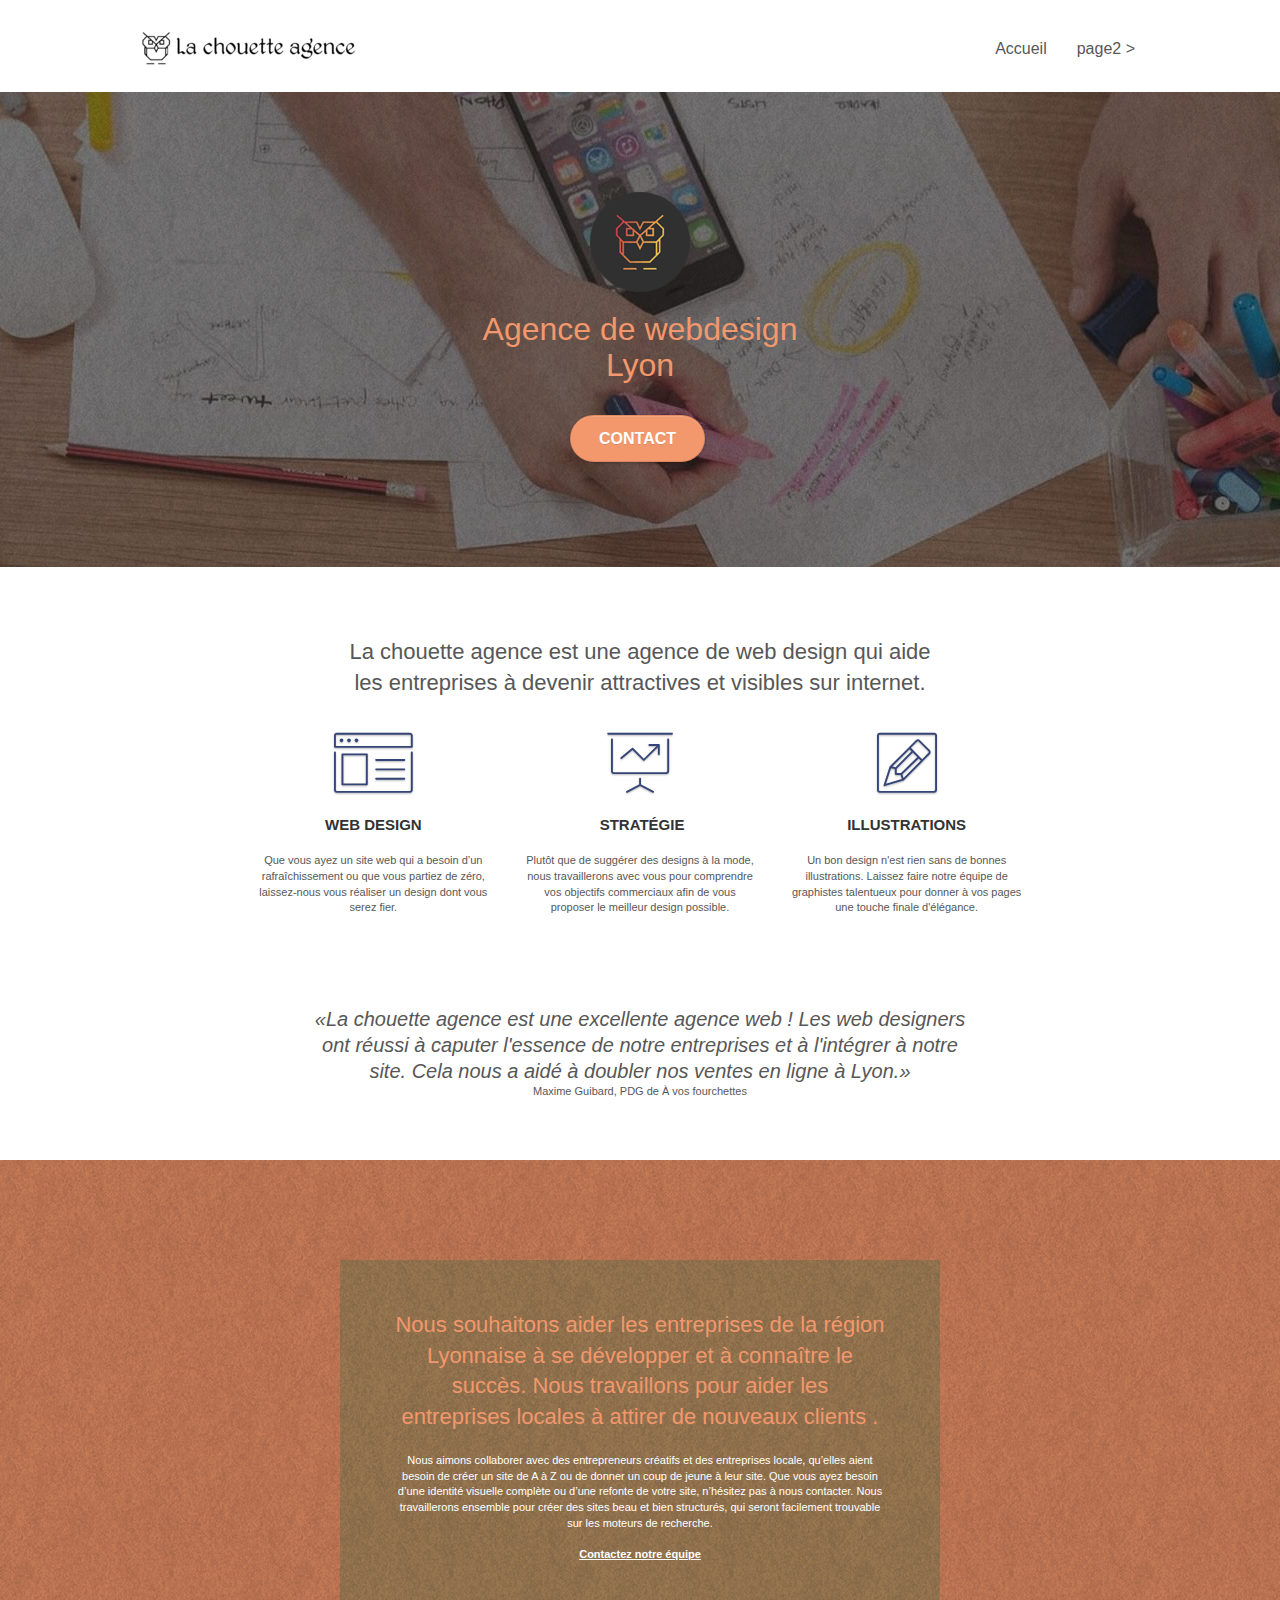
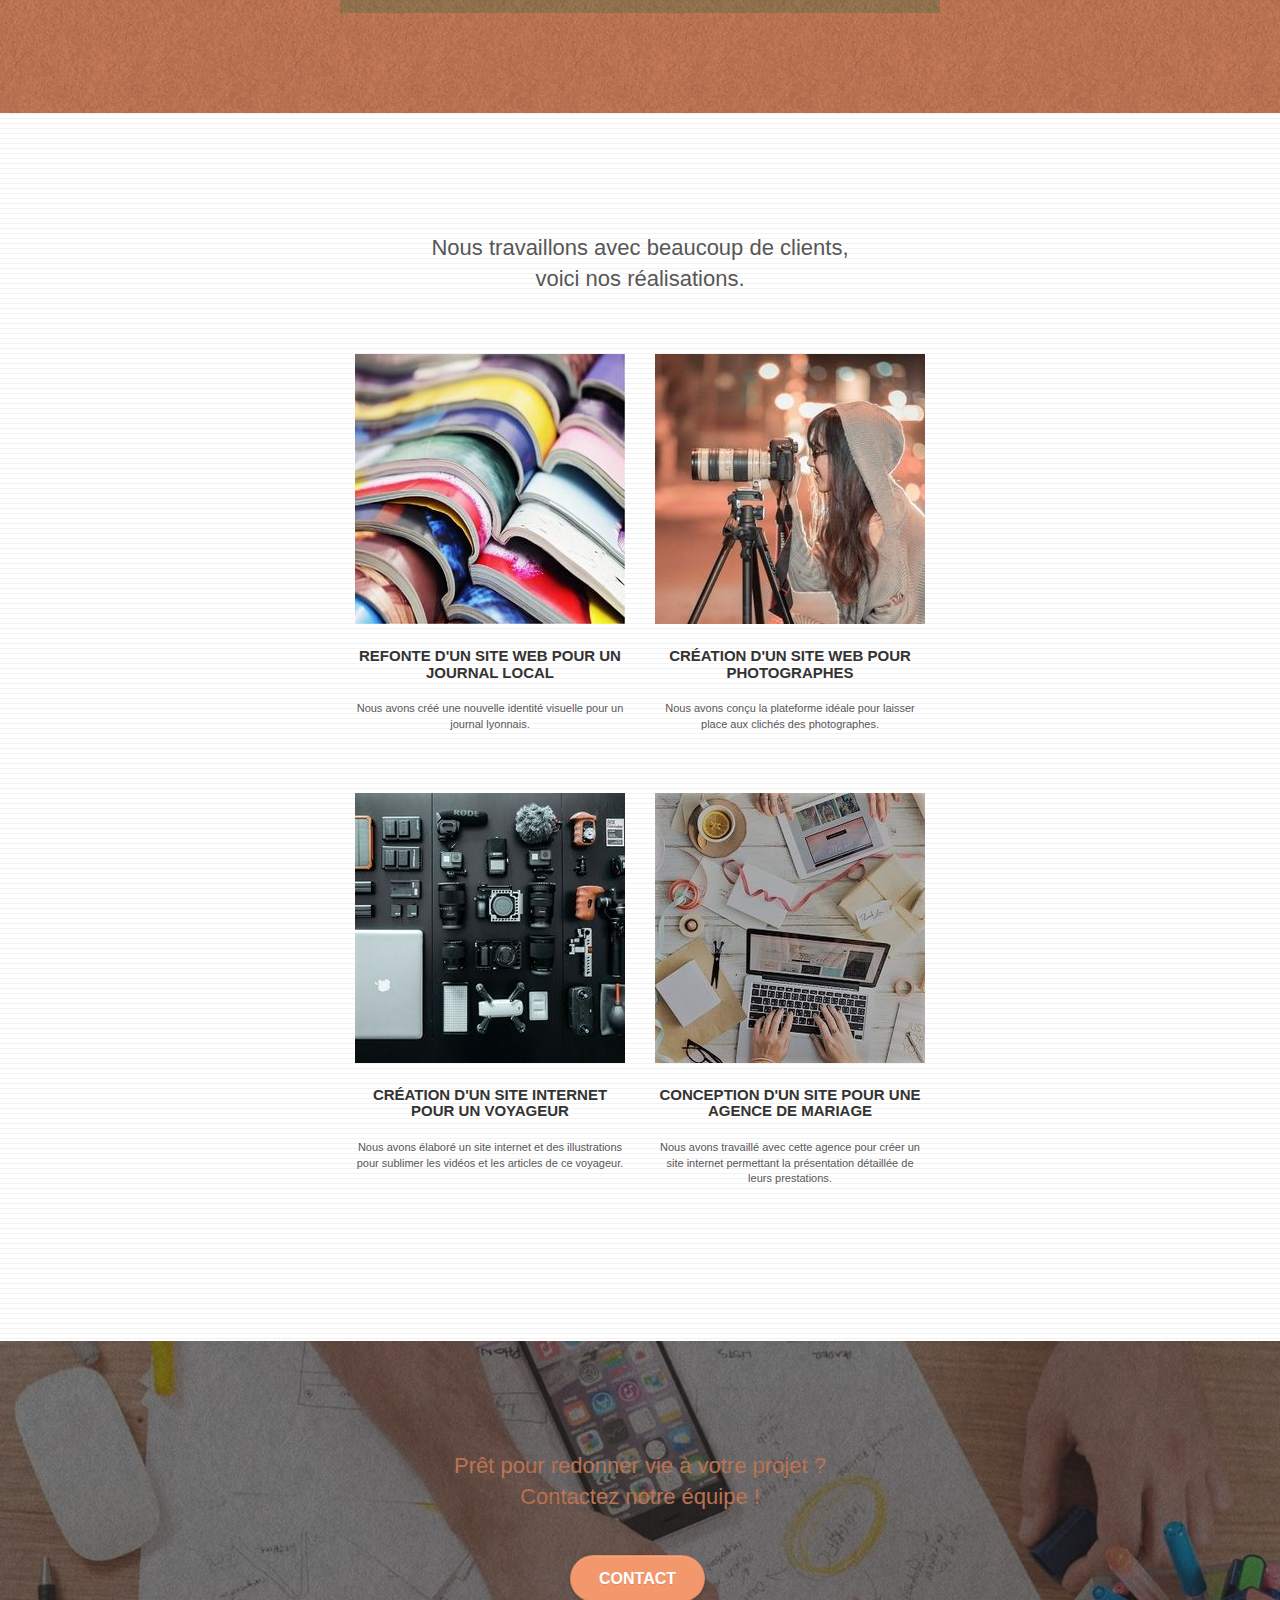
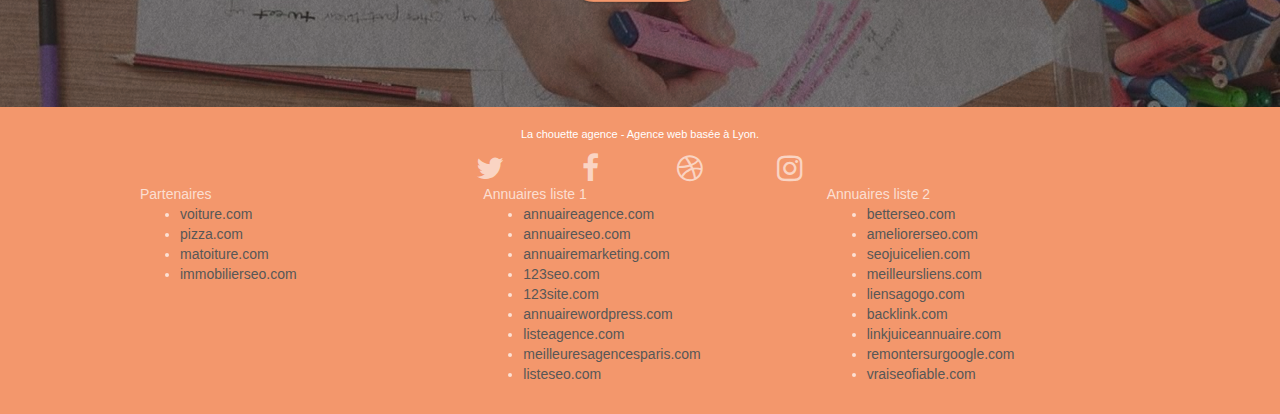
==== index.html @ 0ca783bb "optimise attribut Alt" ====
<!doctype html>
<html lang="fr">
<head>
	<meta charset="utf-8">
	<title>Entreprise web design Lyon | La chouette agence</title>
    <meta name="description" content="Grande agence de web design basée à Lyon, aide les entreprises à se développer et devenir plus attractives et visibles sur internet.">
	<meta name="viewport" content="width=device-width, initial-scale=1.0, viewport-fit=cover">
	<link rel="canonical" href="https://christophelem.github.io/projet_4/">
    <link rel="shortcut icon" type="image/png" href="favicon.png">
    
	<link rel="stylesheet" type="text/css" href="./css/bootstrap.css">
	<link rel="stylesheet" type="text/css" href="style.css">
	<link rel="stylesheet" type="text/css" href="./css/font-awesome.css">
	<link rel="stylesheet" type="text/css" href="./css/et-line.css">
	
    
	<script src="./js/jquery-2.1.0.js"></script>
	<script src="./js/bootstrap.js"></script>
	<script src="./js/blocs.js"></script>
	<script src="./js/jquery.touchSwipe.js" defer></script>
	<script src="./js/gmaps.js"></script>
 
<!-- Analytics -->
 
<!-- Analytics END -->
    
</head>
<body>
<!-- Principal conteneur -->
<div class="page-container">
    
<!-- bloc-0 -->
<div class="bloc bgc-white l-bloc " id="bloc-0">
	<div class="container bloc-sm">

		<nav class="navbar row">
			<div class="navbar-header">
				<a class="navbar-brand" href="index.html"><img src="img/la-chouette-agence.png" alt="entreprise web design logo" height="40" /></a>
				<button id="nav-toggle" type="button" class="ui-navbar-toggle navbar-toggle" data-toggle="collapse" data-target=".navbar-1">
					<span class="sr-only">Toggle navigation</span><span class="icon-bar"></span><span class="icon-bar"></span><span class="icon-bar"></span>
				</button>
			</div>
			<div class="collapse navbar-collapse navbar-1 special-dropdown-nav">
				<ul class="site-navigation nav navbar-nav">
					<li>
						<a href="index.html">Accueil</a>
					</li>
					<li>
					</li>
					<li>
						<a href="page2.html">page2 &gt;</a>
					</li>
				</ul>
			</div>
		</nav>
	</div>
</div>
<!-- bloc-0 END -->

<!-- bloc-1-presentation -->
<div class="bloc bgc-dark-slate-blue bg-banniere d-bloc bg-t-edge bloc-bg-texture texture-paper b-parallax" id="bloc-1-hero">
	<div class="container bloc-lg">
		<div class="row tight-width-whitespace">
			<div class="col-sm-12">
				<img src="img/logo.png" class="center-block image-resize-mode" width="100" alt="logo la chouette agence Lyon" />
				<h1 class="text-center hero-bloc-text tc-white ">
					Agence de webdesign 
					<br>Lyon
				</h1>
				<div class="text-center">
					<a href="page2.html" class="btn btn-lg btn-clean btn-rd cta-hero btn-atomic-tangerine" id="cta-hero">Contact</a>
				</div>
			</div>
		</div>
	</div>
</div>
<!-- bloc-1-presentation END -->

<!-- bloc-2-services -->
<div class="bloc bgc-white l-bloc" id="bloc-2-services">
	<div class="container bloc-md">
		<div class="row">
			<div class="col-sm-12 text-center">
				<h2>La chouette agence est une agence de web design qui aide
					<br>les entreprises à devenir attractives et visibles sur internet.
				</h2>
			</div>
		</div>
		<div class="row voffset-lg med-width-whitespace">
			<div class="col-sm-4">
				<div class="text-center">
					<span class="et-icon-browser sm-shadow icon-dark-slate-blue icons icon-lg"></span>
				</div>
				<h3 class="mg-md text-center">
					Web design
				</h3>
				<p class="text-center ">
					Que vous ayez un site web qui a besoin d&rsquo;un rafraîchissement ou que vous partiez de zéro, laissez-nous vous réaliser un design dont vous serez fier.
				</p>
			</div>
			<div class="col-sm-4">
				<div class="text-center">
					<span class="et-icon-presentation sm-shadow icon-dark-slate-blue icons icon-lg"></span>
				</div>
				<h3 class="mg-md text-center">
					&nbsp;Stratégie
				</h3>
				<p class="text-center ">
					Plutôt que de suggérer des designs à la mode, nous travaillerons avec vous pour comprendre vos objectifs commerciaux afin de vous proposer le meilleur design possible.<br>
				</p>
			</div>
			<div class="col-sm-4">
				<div class="text-center">
					<span class="et-icon-edit sm-shadow icon-dark-slate-blue icons icon-lg"></span>
				</div>
				<h3 class="mg-md text-center">
					Illustrations
				</h3>
				<p class="text-center ">
					Un bon design n'est rien sans de bonnes illustrations. Laissez faire notre équipe de graphistes talentueux pour donner à vos pages une touche finale d'élégance.
				</p>
			</div>
		</div>
		<div class="row voffset-lg voffset">
			<div class="col-xs-12 col-md-8 col-md-offset-2 text-center">
				<p><q class="statement-bloc-text">La chouette agence est une excellente agence web ! Les
					web designers ont réussi à caputer l'essence de notre 
					entreprises et à l'intégrer à notre site. Cela nous a aidé à 
					doubler nos ventes en ligne à Lyon.</q>
					<br>Maxime Guibard, PDG de À vos fourchettes
				</p>
			</div>
		</div>
	</div>
</div>
<!-- bloc-2-services END -->

<!-- bloc-3-what-i-do -->
<div class="bloc tc-white bgc-atomic-tangerine bg-presentation d-bloc bloc-bg-texture texture-paper b-parallax" id="bloc-3-what-i-do">
	<div class="container bloc-lg">
		<div class="row tight-width-whitespace black-background">
			<div class="col-sm-12">
				<h2 class="mg-md text-center tc-white">
					Nous souhaitons aider les entreprises de la région Lyonnaise à se développer et à connaître le succès. Nous travaillons pour aider les entreprises locales à attirer de nouveaux clients .<br>
				</h2>
				<p class="text-center white">
					Nous aimons collaborer avec des entrepreneurs créatifs et des entreprises locale, qu’elles aient besoin de créer un site de A à Z ou de donner un coup de jeune à leur site. Que vous ayez besoin d’une identité visuelle complète ou d’une refonte de votre site, n’hésitez pas à nous contacter. Nous travaillerons ensemble pour créer des sites beau et bien structurés, qui seront facilement trouvable sur les moteurs de recherche. <br><br><a class="ltc-white bold-link" href="page2.html">Contactez notre équipe</a><br>
				</p>
			</div>
		</div>
	</div>
</div>
<!-- bloc-3-what-i-do END -->

<!-- bloc-4-portfolio -->
<div class="bloc bgc-white bg-lines-h2-bg bg-repeat l-bloc" id="bloc-4-portfolio">
	<div class="container bloc-lg">
		<div class="row">
			<div class="col-sm-12 text-center">
				<h2>Nous travaillons avec beaucoup de clients,
					<br>voici nos réalisations.
				</h2>
			</div>
		</div>
		<div class="row tight-width-whitespace portfolio-row">
			<div class="col-sm-6">
				<a href="#" data-lightbox="img/refonte-site-web.jpg" data-gallery-id="gallery-1" data-caption="Refonte d'un site web pour un journal local" data-frame="snapshot-lb"><img src="img/refonte-site-web.jpg" alt="Refonte de site web pour un journal local" class="img-responsive portfolio-thumb" /></a>
				<h3 class="mg-md text-center">
					Refonte d'un site web pour un journal local
				</h3>
				<p class="text-center">
					Nous avons créé une nouvelle identité visuelle pour un journal lyonnais.
				</p>
			</div>
			<div class="col-sm-6">
				<a href="#" data-lightbox="img/création-site-photographes.jpg" data-gallery-id="gallery-1" data-caption="Création d'un site web pour photographes" data-frame="snapshot-lb"><img src="img/création-site-photographes.jpg" class="img-responsive portfolio-thumb" alt="Création de site web pour photographes"/></a>
				<h3 class="mg-md text-center">
					Création d'un site web pour photographes
				</h3>
				<p class="text-center">
					Nous avons conçu la plateforme idéale pour laisser place aux clichés des photographes.
				</p>
			</div>
		</div>
		<div class="row tight-width-whitespace portfolio-row">
			<div class="col-sm-6">
				<a href="#" data-lightbox="img/création-site-voyageurs.jpg" data-gallery-id="gallery-1" data-caption="Création d'un site internet pour un voyageur" data-frame="snapshot-lb"><img src="img/création-site-voyageurs.jpg" class="img-responsive portfolio-thumb" alt="Création de site internet pour voyageurs"/></a>
				<h3 class="mg-md text-center">
					Création d'un site internet pour un voyageur
				</h3>
				<p class="text-center">
					Nous avons élaboré un site internet et des illustrations pour sublimer les vidéos et les articles de ce voyageur.
				</p>
			</div>
			<div class="col-sm-6">
				<a href="#" data-lightbox="img/conception-site-agence-mariage.jpg" data-gallery-id="gallery-1" data-caption="Conception d'un site pour une agence de mariage" data-frame="snapshot-lb"><img src="img/conception-site-agence-mariage.jpg" class="img-responsive portfolio-thumb" alt="Conception de site web pour agence de mariage"/></a>
				<h3 class="mg-md text-center">
					Conception d'un site pour une agence de mariage
				</h3>
				<p class="text-center">
					Nous avons travaillé avec cette agence pour créer un site internet permettant la présentation détaillée de leurs prestations.
				</p>
			</div>
		</div>
	</div>
</div>
<!-- bloc-4-portfolio END -->

<!-- bloc-5-cta -->
<div class="bloc bgc-dark-slate-blue bg-banniere d-bloc bloc-bg-texture texture-paper" id="bloc-5-cta">
	<div class="container bloc-lg">
		<div class="row">
			<h2 class="mg-md text-center tc-white">
				Prêt pour redonner vie à votre projet ?<br>Contactez notre équipe !
			</h2>
			<div class="col-sm-12 text-center">
				<a href="page2.html" class="btn btn-atomic-tangerine btn-clean btn-rd btn-lg cta-hero">Contact</a>
			</div>
		</div>
	</div>
</div>
<!-- bloc-5-cta END -->

<!-- Footer - bloc-8 -->
<div class="bloc bgc-atomic-tangerine d-bloc" id="bloc-8">
	<div class="container bloc-sm">
		<div class="row">
			<div class="col-sm-12">
				<p class="text-center white">
					La chouette agence - Agence web basée à Lyon.<br>
				</p>
				<div class="row row-no-gutters social">
					<div class="col-sm-3">
						<div class="text-center">
							<a class="social" href="index.html"><span class="fa fa-twitter icon-md"></span></a>
						</div>
					</div>
					<div class="col-sm-3">
						<div class="text-center">
							<a class="social" href="index.html"><span class="fa fa-facebook icon-md"></span></a>
						</div>
					</div>
					<div class="col-sm-3">
						<div class="text-center">
							<a class="social" href="index.html"><span class="fa fa-dribbble icon-md"></span></a>
						</div>
					</div>
					<div class="col-sm-3">
						<div class="text-center">
							<a class="social" href="index.html"><span class="fa fa-instagram icon-md"></span></a>
						</div>
					</div>
				</div>
				<div class="row">
					<div class="col-sm-4">
						Partenaires
							<ul>
								<li><a href="voiture.com">voiture.com</a></li>
								<li><a href="pizza.com">pizza.com</a></li>
								<li><a href="matoiture.com">matoiture.com</a></li>
								<li><a href="immobilierseo.com">immobilierseo.com</a></li>
							</ul>		
					</div>
					<div class="col-sm-4">
						Annuaires liste 1
						<ul>
							<li><a href="annuaireagence.com">annuaireagence.com</a></li>
							<li><a href="annuaireseo.com">annuaireseo.com</a></li>
							<li><a href="annuairemarketing.com">annuairemarketing.com</a></li>
							<li><a href="123seoture.com">123seo.com</a></li>
							<li><a href="123site.com">123site.com</a></li>
							<li><a href="annuairewordpress.com">annuairewordpress.com</a></li>
							<li><a href="listeagence.com">listeagence.com</a></li>
							<li><a href="meilleuresagencesparis.com">meilleuresagencesparis.com</a></li>
							<li><a href="listeseo.com">listeseo.com</a></li>
						</ul>
					</div>
					<div class="col-sm-4">
						Annuaires liste 2
						<ul>
							<li><a href="betterseo.com">betterseo.com</a></li>
							<li><a href="ameliorerseo.com">ameliorerseo.com</a></li>
							<li><a href="seojuicelien.com">seojuicelien.com</a></li>
							<li><a href="meilleursliens.com">meilleursliens.com</a></li>
							<li><a href="liensagogo.com">liensagogo.com</a></li>
							<li><a href="backlink.com">backlink.com</a></li>
							<li><a href="linkjuiceannuaire.com">linkjuiceannuaire.com</a></li>
							<li><a href="remontersurgoogle.com">remontersurgoogle.com</a></li>
							<li><a href="vraiseofiable.com">vraiseofiable.com</a></li>
						</ul>
					</div>
				</div>
			</div>
		</div>
	</div>
</div>
<!-- Footer - bloc-8 END -->

</div>
<!-- Principal conteneur END -->
    

</body>
</html>
---- style.css ----
body {
    margin: 0;
    padding: 0;
    background: #FFF;
    overflow-x: hidden;
    -webkit-font-smoothing: antialiased;
    -moz-osx-font-smoothing: grayscale;
}

a,
button {
    transition: all .3s ease-in-out;
    outline: none!important;
}

a:hover {
    text-decoration: none;
    cursor: pointer;
}

#page-loading-blocs-notifaction {
    position: fixed;
    top: 0;
    bottom: 0;
    width: 100%;
    z-index: 100000;
    background: #FFFFFF url("img/pageload-spinner.gif") no-repeat center center;
}

.bloc {
    width: 100%;
    clear: both;
    background: 50% 50% no-repeat;
    padding: 0 50px;
    -webkit-background-size: cover;
    -moz-background-size: cover;
    -o-background-size: cover;
    background-size: cover;
    position: relative;
}

.bloc .container {
    padding-left: 0;
    padding-right: 0;
}

.bloc-lg {
    padding: 100px 50px;
}

.bloc-md {
    padding: 50px;
}

.bloc-sm {
    padding: 20px 50px;
}

.bg-center,
.bg-l-edge,
.bg-r-edge,
.bg-t-edge,
.bg-b-edge,
.bg-tl-edge,
.bg-bl-edge,
.bg-tr-edge,
.bg-br-edge,
.bg-repeat {
    -webkit-background-size: auto!important;
    -moz-background-size: auto!important;
    -o-background-size: auto!important;
    background-size: auto!important;
}

.bg-repeat {
    background: repeat;
}

.bg-t-edge {
    background: top no-repeat;
}

.bloc-bg-texture::before {
    content: "";
    background-size: 2px 2px;
    position: absolute;
    top: 0;
    bottom: 0;
    left: 0;
    right: 0;
}

.texture-paper::before {
    background: url("img/texture-paper.png");
    background-size: 280px 280px;
}

.b-parallax {
    background-attachment: fixed;
}

.d-bloc {
    color: rgba(255, 255, 255, .7);
}

.d-bloc button:hover {
    color: rgba(255, 255, 255, .9);
}

.d-bloc .icon-round,
.d-bloc .icon-square,
.d-bloc .icon-rounded,
.d-bloc .icon-semi-rounded-a,
.d-bloc .icon-semi-rounded-b {
    border-color: rgba(255, 255, 255, .9);
}

.d-bloc .divider-h span {
    border-color: rgba(255, 255, 255, .2);
}

.d-bloc .a-btn,
.d-bloc .navbar a,
.d-bloc .navbar-brand,
.d-bloc a .icon-sm,
.d-bloc a .icon-md,
.d-bloc a .icon-lg,
.d-bloc a .icon-xl,
.d-bloc h1 a,
.d-bloc h2 a,
.d-bloc h3 a,
.d-bloc h4 a,
.d-bloc h5 a,
.d-bloc h6 a,
.d-bloc p a {
    color: rgba(255, 255, 255, .6);
}

.d-bloc .a-btn:hover,
.d-bloc .navbar a:hover,
.d-bloc .navbar-brand:hover,
.d-bloc a:hover .icon-sm,
.d-bloc a:hover .icon-md,
.d-bloc a:hover .icon-lg,
.d-bloc a:hover .icon-xl,
.d-bloc h1 a:hover,
.d-bloc h2 a:hover,
.d-bloc h3 a:hover,
.d-bloc h4 a:hover,
.d-bloc h5 a:hover,
.d-bloc h6 a:hover,
.d-bloc p a:hover {
    color: rgba(255, 255, 255, 1);
}

.d-bloc .navbar-toggle .icon-bar {
    background: rgba(255, 255, 255, 1);
}

.d-bloc .btn-wire,
.d-bloc .btn-wire:hover {
    color: rgba(255, 255, 255, 1);
    border-color: rgba(255, 255, 255, 1);
}

.d-bloc .panel {
    color: rgba(0, 0, 0, .5);
}

.d-bloc .panel button:hover {
    color: rgba(0, 0, 0, .7);
}

.d-bloc .panel icon {
    border-color: rgba(0, 0, 0, .7);
}

.d-bloc .panel .divider-h span {
    border-color: rgba(0, 0, 0, .1);
}

.d-bloc .panel .a-btn {
    color: rgba(0, 0, 0, .6);
}

.d-bloc .panel .a-btn:hover {
    color: rgba(0, 0, 0, 1);
}

.d-bloc .panel .btn-wire,
.d-bloc .panel .btn-wire:hover {
    color: rgba(0, 0, 0, .7);
    border-color: rgba(0, 0, 0, .3);
}

.d-bloc .panel,
.l-bloc {
    color: rgba(0, 0, 0, .5);
}

.d-bloc .panel button:hover,
.l-bloc button:hover {
    color: rgba(0, 0, 0, .7);
}

.l-bloc .icon-round,
.l-bloc .icon-square,
.l-bloc .icon-rounded,
.l-bloc .icon-semi-rounded-a,
.l-bloc .icon-semi-rounded-b {
    border-color: rgba(0, 0, 0, .7);
}

.d-bloc .panel .divider-h span,
.l-bloc .divider-h span {
    border-color: rgba(0, 0, 0, .1);
}

.d-bloc .panel .a-btn,
.l-bloc .a-btn,
.l-bloc .navbar a,
.l-bloc .navbar-brand,
.l-bloc a .icon-sm,
.l-bloc a .icon-md,
.l-bloc a .icon-lg,
.l-bloc a .icon-xl,
.l-bloc h1 a,
.l-bloc h2 a,
.l-bloc h3 a,
.l-bloc h4 a,
.l-bloc h5 a,
.l-bloc h6 a,
.l-bloc p a {
    color: rgba(0, 0, 0, .6);
}

.d-bloc .panel .a-btn:hover,
.l-bloc .a-btn:hover,
.l-bloc .navbar a:hover,
.l-bloc .navbar-brand:hover,
.l-bloc a:hover .icon-sm,
.l-bloc a:hover .icon-md,
.l-bloc a:hover .icon-lg,
.l-bloc a:hover .icon-xl,
.l-bloc h1 a:hover,
.l-bloc h2 a:hover,
.l-bloc h3 a:hover,
.l-bloc h4 a:hover,
.l-bloc h5 a:hover,
.l-bloc h6 a:hover,
.l-bloc p a:hover {
    color: rgba(0, 0, 0, 1);
}

.l-bloc .navbar-toggle .icon-bar {
    color: rgba(0, 0, 0, .6);
}

.d-bloc .panel .btn-wire,
.d-bloc .panel .btn-wire:hover,
.l-bloc .btn-wire,
.l-bloc .btn-wire:hover {
    color: rgba(0, 0, 0, .7);
    border-color: rgba(0, 0, 0, .3);
}

.voffset {
    margin-top: 30px;
}

.voffset-lg {
    margin-top: 80px;
}

.row-no-gutters {
    margin-right: 0;
    margin-left: 0;
}

.row.row-no-gutters > [class^="col-"],
.row.row-no-gutters > [class*=" col-"] {
    padding-right: 0;
    padding-left: 0;
}

#bloc-1-hero h1 {
    font-size: 32px;
}

.navbar {
    margin-bottom: 0;
    z-index: 1;
}

.navbar-brand {
    height: auto;
    padding: 3px 15px;
    font-size: 25px;
    font-weight: normal;
    font-weight: 600;
    line-height: 44px;
}

.navbar-brand img {
    max-height: 200px;
    margin: 0 5px 0 0;
    display: inline;
}

.navbar-brand img[src$=svg] {
    min-width: 100px;
}

.nav-center .navbar-brand img {
    margin: 0;
}

.navbar .nav {
    padding-top: 2px;
    margin-right: -16px;
    float: right;
    z-index: 1;
}

.nav > li {
    float: left;
    margin-top: 4px;
    font-size: 16px;
}

.navbar-nav .open .dropdown-menu > li > a {
    text-align: inherit;
}

.nav > li a:hover,
.nav > li a:focus {
    background: transparent;
}

.navbar-toggle {
    margin: 10px 10px 0 0;
    border: 0px;
}

.navbar-toggle:hover {
    background: transparent!important;
}

.navbar-toggle .icon-bar {
    background-color: rgba(0, 0, 0, .5);
    width: 26px;
}

.nav-invert .navbar .nav {
    float: left;
}

.nav-invert .navbar-header,
.nav-invert .navbar-brand {
    float: right;
    position: relative;
    z-index: 2;
}

@media (min-width: 768px) {
    .site-navigation {
        position: absolute;
        top: 50%;
        right: 20px;
        transform: translate(0, -50%);
        -webkit-transform: translateY(-50%);
    }
    .nav > li .dropdown-menu a,
    .nav > li .dropdown-menu a:hover {
        color: #484848;
    }
    .nav-invert .site-navigation {
        left: 0;
        right: 0;
    }
    .nav-center {
        text-align: center;
    }
    .nav-center .navbar-header {
        width: 100%;
    }
    .nav-center .navbar-header,
    .nav-center .navbar-brand,
    .nav-center .nav > li {
        float: none;
        display: inline-block;
    }
    .nav-center .site-navigation {
        position: relative;
        width: 100%;
        right: 0;
        margin-right: 0px;
        margin-top: 20px;
    }
    .nav-center.mini-nav .navbar-toggle {
        float: none;
        margin: 10px auto 0;
    }
}

.nav > li > .dropdown a {
    background: none!important;
    display: block;
    padding: 14px 15px;
}

nav .caret {
    margin: 0 5px;
}

.dropdown-menu .dropdown-menu {
    top: -8px;
    left: 100%;
}

.dropdown-menu .dropmenu-flow-right {
    top: 100%;
    left: 0;
    margin-left: -1px;
    border-top-left-radius: 0;
    border-top-right-radius: 0;
}

.dropdown-menu .dropdown span {
    border: 4px solid black;
    border-top-color: transparent;
    border-right-color: transparent;
    border-bottom-color: transparent;
    margin: 6px -5px 0 0!important;
    float: right;
}

.mg-md {
    margin-top: 10px;
    margin-bottom: 20px;
}

.mg-lg {
    margin-top: 10px;
    margin-bottom: 40px;
}

.btn {
    margin: 0 5px 5px 0;
}

.btn.pull-right {
    margin: 0 0 5px 5px;
}

.btn-d,
.btn-d:hover,
.btn-d:focus {
    color: #FFF;
    background: rgba(0, 0, 0, .3);
}

button {
    outline: none!important;
}

.btn-rd {
    border-radius: 40px;
}

.btn-clean {
    border: 1px solid rgba(0, 0, 0, .08);
    border-bottom-color: rgba(0, 0, 0, .1);
    text-shadow: 0 1px 0 rgba(0, 0, 1, .1);
    box-shadow: 0 1px 3px rgba(0, 0, 1, .25), inset 0 1px 0 0 rgba(255, 255, 255, .15);
}

.icon-md {
    font-size: 30px!important;
}

.icon-lg {
    font-size: 60px!important;
}

.sm-shadow {
    text-shadow: 0 1px 2px rgba(0, 0, 0, .3);
}

.panel-sq,
.panel-sq .panel-heading,
.panel-sq .panel-footer {
    border-radius: 0;
}

.panel-rd {
    border-radius: 30px;
}

.panel-rd .panel-heading {
    border-radius: 29px 29px 0 0;
}

.panel-rd .panel-footer {
    border-radius: 0 0 29px 29px;
}

.form-control {
    border-color: rgba(0, 0, 0, .1);
    box-shadow: none;
}

.scrollToTop {
    width: 40px;
    height: 40px;
    position: fixed;
    bottom: 20px;
    right: 20px;
    opacity: 0;
    z-index: 500;
    transition: all .3s ease-in-out;
}

.scrollToTop span {
    margin-top: 6px;
}

.showScrollTop {
    font-size: 14px;
    opacity: 1;
}

a[data-lightbox] {
    position: relative;
    display: block;
    text-align: center;
}

a[data-lightbox]:hover::before {
    content: "+";
    font-family: "HelveticaNeue-Light", "Helvetica Neue Light", "Helvetica Neue", Helvetica, Arial;
    font-size: 32px;
    width: 50px;
    height: 50px;
    margin-left: -25px;
    border-radius: 50%;
    background: rgba(0, 0, 0, .6);
    color: #FFF;
    font-weight: 100;
    z-index: 1;
    position: absolute;
    top: 50%;
    transform: translateY(-50%);
    -webkit-transform: translateY(-50%);
}

a[data-lightbox]:hover img {
    opacity: 0.6;
    -webkit-animation-fill-mode: none;
    animation-fill-mode: none;
}

#lightbox-modal {
    display: flex;
    align-items: center;
}

#lightbox-modal .modal-dialog {
    width: 90%;
    max-width: 900px;
    margin: 0 auto 0;
}

#lightbox-modal .modal-dialog img {
    max-height: 90vh;
    margin: 0 auto;
}

.lightbox-caption {
    padding: 20px;
    color: #FFF;
    background: rgba(0, 0, 0, .5);
    position: absolute;
    left: 15px;
    right: 15px;
    bottom: 5px;
}

.close-lightbox {
    color: #FFF;
    font-size: 30px;
    position: absolute;
    top: 20px;
    right: 20px;
    z-index: 20;
    background: rgba(0, 0, 0, .5);
    border: none;
    line-height: 30px;
    padding: 0 9px 5px;
    opacity: 0.3;
}

.close-lightbox:hover,
.next-lightbox:hover,
.prev-lightbox:hover {
    opacity: 1.0;
    color: #FFF;
}

.next-lightbox,
.prev-lightbox {
    font-size: 20px;
    color: rgba(255, 255, 255, .9);
    background: rgba(0, 0, 0, .5);
    transition: all .2s ease-in-out;
    position: absolute;
    top: 45%;
    z-index: 1;
    opacity: 0.4;
}

.next-lightbox {
    padding: 6px 8px 1px 13px;
    right: 25px;
}

.prev-lightbox {
    padding: 6px 13px 1px 10px;
    left: 25px;
}

.snapshot-lb .modal-body {
    padding-bottom: 45px;
}

.snapshot-lb .lightbox-caption {
    padding: 0;
    color: rgba(0, 0, 0, .5);
    background: none;
}

h1,
h2,
h3,
h4,
h5,
h6,
p,
label,
.btn,
a {
    font-family: "helvetica";
    font-weight: 400;
    color: #575757!important;
}

.container {
    max-width: 1000px;
}

.hero-bloc-text {
    font-size: 38px;
}

.hero-bloc-text-sub {
    font-size: 36px;
}

.statement-bloc-text {
    line-height: 26px;
    font-style: italic;
    font-size: 20px;
    text-align: center;
    font-weight: lighter;
    max-width: 520px;
    margin: auto auto auto auto;
}

p {
    font-size: 11px;
}

.tight-width-whitespace {
    max-width: 600px;
    margin: auto auto auto auto;
}

.h1 {
    font-size: 20px;
    font-family: "Open Sans";
}

.cta-hero {
    margin-top: 22px;
    color: #FFFFFF!important;
    text-transform: uppercase;
    padding: 12px 28px 12px 28px;
    font-size: 16px;
    font-weight: 700;
}

.social {
    max-width: 400px;
    margin: auto auto auto auto;
}

h2 {
    font-size: 22px;
    line-height: 1.4em;
}

h3 {
    font-size: 15px;
    text-transform: uppercase;
    font-weight: 700;
    color: #333333!important;
}

.med-width-whitespace {
    max-width: 800px;
    margin: auto auto auto auto;
    box-shadow: 0px 0px 0px #000000;
}

h1 {
    color: #333333!important;
}

h4 {
    color: #333333!important;
}

.icons {
    margin-bottom: 14px;
    margin-top: 24px;
}

.white {
    color: #FFFFFF!important;
}

.portfolio-thumb {
    margin-bottom: 24px;
}

.portfolio-row {
    margin-bottom: 44px;
    margin-top: 50px;
}

.avatar {
    box-shadow: 0px 4px 9px rgba(0, 0, 0, 0.3);
}

.black-background {
    background-color: rgba(165, 147, 99, 0.7);
    padding: 40px 40px 40px 40px;
}

.bold-link {
    font-weight: 900;
    text-decoration: underline!important;
}

.bgc-white {
    background-color: #FFFFFF;
}

.bgc-dark-slate-blue {
    background-color: #364577;
}

.bgc-atomic-tangerine {
    background-color: #F3976C;
}

.tc-white {
    color: #F3976C!important;
}

.btn-atomic-tangerine {
    background: #F3976C;
    color: #FFFFFF!important;
}

.btn-atomic-tangerine:hover {
    background: #c27956!important;
    color: #FFFFFF!important;
}

.ltc-white {
    color: #FFFFFF!important;
}

.ltc-white:hover {
    color: #cccccc!important;
}

.ltc-atomic-tangerine {
    color: #F3976C!important;
}

.ltc-atomic-tangerine:hover {
    color: #c27956!important;
}

.icon-dark-slate-blue {
    color: #364577!important;
    border-color: #364577!important;
}

.bg-dots-bg {
    background-image: url("img/dots-bg.png");
}

.bg-lines-h2-bg {
    background-image: url("img/lines-h2-bg.png");
}

.bg-banniere {
    background-image: url("img/la-chouette-agence-banniere.jpg");
}

.bg-presentation {
    background-image: url("img/image-de-presentation.bmp");
}

@media (max-width: 1024px) {
    .bloc {
        padding-left: 20px;
        padding-right: 20px;
    }
    .bloc.full-width-bloc,
    .bloc-tile-2.full-width-bloc .container,
    .bloc-tile-3.full-width-bloc .container,
    .bloc-tile-4.full-width-bloc .container {
        padding-left: 0;
        padding-right: 0;
    }
}

@media (max-width: 992px) and (min-width: 768px) {
    .navbar .nav {
        max-width: 80%
    }
    .nav-center.navbar .nav {
        max-width: 100%
    }
}

@media only screen and (min-width: 768px) and (max-width: 1024px) and (orientation: landscape) {
    .b-parallax {
        background-attachment: scroll;
    }
}

@media only screen and (min-width: 1024px) and (max-width: 1366px) and (-webkit-min-device-pixel-ratio: 1.5) {
    .b-parallax {
        background-attachment: scroll;
    }
}

@media (max-width: 991px) {
    .container {
        width: 100%;
    }
    .b-parallax {
        background-attachment: scroll;
    }
    .page-container,
    #hero-bloc {
        overflow-x: hidden;
        position: relative;
    }
    .bloc-group,
    .bloc-group .bloc {
        display: block;
        width: 100%;
    }
    .bloc-fill-screen .fill-bloc-top-edge,
    .bloc-fill-screen .fill-bloc-bottom-edge {
        padding: 0 20px;
    }
}

@media (max-width: 767px) {
    .page-container {
        overflow-x: hidden;
        position: relative;
    }
    h1,
    h2,
    h3,
    h4,
    h5,
    h6,
    p,
    #disqus_thread {
        padding-left: 10px!important;
        padding-right: 10px!important;
    }
    .b-parallax {
        background-attachment: scroll;
    }
    .navbar .nav {
        padding-top: 0;
        border-top: 1px solid rgba(0, 0, 0, .2);
        float: none!important;
    }
    .navbar.row {
        margin-left: 0;
        margin-right: 0;
    }
    .site-navigation {
        position: inherit;
        transform: none;
        -webkit-transform: none;
        -ms-transform: none;
    }
    .nav > li {
        margin-top: 0;
        border-bottom: 1px solid rgba(0, 0, 0, .1);
        background: rgba(0, 0, 0, .05);
        text-align: left;
        padding-left: 15px;
        width: 100%;
    }
    .nav > li:hover {
        background: rgba(0, 0, 0, .08);
    }
    .dropdown .dropdown a .caret {
        float: none;
        margin: 5px 0 0 10px!important;
        border: 4px solid black;
        border-bottom-color: transparent;
        border-right-color: transparent;
        border-left-color: transparent;
    }
    #hero-bloc .navbar .nav {
        background: rgba(0, 0, 0, .8);
    }
    #hero-bloc .navbar .nav a {
        color: rgba(255, 255, 255, .6);
    }
    .hero {
        padding: 50px 0;
    }
    .hero-nav {
        left: -1px;
        right: -1px;
    }
    .navbar-collapse {
        padding: 0;
        overflow-x: hidden;
        -webkit-box-shadow: none;
        box-shadow: none;
    }
    .navbar-brand img {
        max-height: 40px;
        width: auto;
    }
    .nav-invert .navbar-header {
        float: none;
        width: 100%;
    }
    .nav-invert .navbar-toggle {
        float: left;
        margin-left: 10px;
    }
    .bloc {
        padding-left: 0;
        padding-right: 0;
    }
    .bloc-xxl,
    .bloc-xl,
    .bloc-lg {
        padding: 40px 0;
    }
    .bloc-sm,
    .bloc-md {
        padding-left: 0;
        padding-right: 0;
    }
    .bloc-tile-2 .container,
    .bloc-tile-3 .container,
    .bloc-tile-4 .container,
    .bloc-fill-screen .fill-bloc-top-edge,
    .bloc-fill-screen .fill-bloc-bottom-edge {
        padding-left: 0;
        padding-right: 0;
    }
    .a-block {
        padding: 0 10px;
    }
    .btn-dwn {
        display: none;
    }
    .voffset {
        margin-top: 5px;
    }
    .voffset-md {
        margin-top: 20px;
    }
    .voffset-lg {
        margin-top: 30px;
    }
    form {
        padding: 5px;
    }
    .close-lightbox {
        display: inline-block;
    }
    .blocsapp-device-iphone5 {
        background-size: 216px 425px;
        padding-top: 60px;
        width: 216px;
        height: 425px;
    }
    .blocsapp-device-iphone5 img {
        width: 180px;
        height: 320px;
    }
}

@media (max-width: 400px) {
    .bloc {
        padding-left: 0;
        padding-right: 0;
    }
}

@media (max-width: 767px) {
    .bloc-mob-center-text {
        text-align: center;
    }
}
---- css/et-line.css ----
@font-face {
    font-family: et-line;
    src: url(../fonts/et-line.eot);
    src: url(../fonts/et-line.eot?#iefix) format('embedded-opentype'), url(../fonts/et-line.woff) format('woff'), url(../fonts/et-line.ttf) format('truetype'), url(../fonts/et-line.svg#et-line) format('svg');
    font-weight: 400;
    font-style: normal
}

.et-icon-adjustments,
.et-icon-alarmclock,
.et-icon-anchor,
.et-icon-aperture,
.et-icon-attachment,
.et-icon-bargraph,
.et-icon-basket,
.et-icon-beaker,
.et-icon-bike,
.et-icon-book-open,
.et-icon-briefcase,
.et-icon-browser,
.et-icon-calendar,
.et-icon-camera,
.et-icon-caution,
.et-icon-chat,
.et-icon-circle-compass,
.et-icon-clipboard,
.et-icon-clock,
.et-icon-cloud,
.et-icon-compass,
.et-icon-desktop,
.et-icon-dial,
.et-icon-document,
.et-icon-documents,
.et-icon-download,
.et-icon-dribbble,
.et-icon-edit,
.et-icon-envelope,
.et-icon-expand,
.et-icon-facebook,
.et-icon-flag,
.et-icon-focus,
.et-icon-gears,
.et-icon-genius,
.et-icon-gift,
.et-icon-global,
.et-icon-globe,
.et-icon-googleplus,
.et-icon-grid,
.et-icon-happy,
.et-icon-hazardous,
.et-icon-heart,
.et-icon-hotairballoon,
.et-icon-hourglass,
.et-icon-key,
.et-icon-laptop,
.et-icon-layers,
.et-icon-lifesaver,
.et-icon-lightbulb,
.et-icon-linegraph,
.et-icon-linkedin,
.et-icon-lock,
.et-icon-magnifying-glass,
.et-icon-map,
.et-icon-map-pin,
.et-icon-megaphone,
.et-icon-mic,
.et-icon-mobile,
.et-icon-newspaper,
.et-icon-notebook,
.et-icon-paintbrush,
.et-icon-paperclip,
.et-icon-pencil,
.et-icon-phone,
.et-icon-picture,
.et-icon-pictures,
.et-icon-piechart,
.et-icon-presentation,
.et-icon-pricetags,
.et-icon-printer,
.et-icon-profile-female,
.et-icon-profile-male,
.et-icon-puzzle,
.et-icon-quote,
.et-icon-recycle,
.et-icon-refresh,
.et-icon-ribbon,
.et-icon-rss,
.et-icon-sad,
.et-icon-scissors,
.et-icon-scope,
.et-icon-search,
.et-icon-shield,
.et-icon-speedometer,
.et-icon-strategy,
.et-icon-streetsign,
.et-icon-tablet,
.et-icon-target,
.et-icon-telescope,
.et-icon-toolbox,
.et-icon-tools,
.et-icon-tools-2,
.et-icon-trophy,
.et-icon-tumblr,
.et-icon-twitter,
.et-icon-upload,
.et-icon-video,
.et-icon-wallet,
.et-icon-wine {
    font-family: et-line;
    speak: none;
    font-style: normal;
    font-weight: 400;
    font-variant: normal;
    text-transform: none;
    line-height: 1;
    -webkit-font-smoothing: antialiased;
    -moz-osx-font-smoothing: grayscale;
    display: inline-block
}

.et-icon-mobile:before {
    content: "\e000"
}

.et-icon-laptop:before {
    content: "\e001"
}

.et-icon-desktop:before {
    content: "\e002"
}

.et-icon-tablet:before {
    content: "\e003"
}

.et-icon-phone:before {
    content: "\e004"
}

.et-icon-document:before {
    content: "\e005"
}

.et-icon-documents:before {
    content: "\e006"
}

.et-icon-search:before {
    content: "\e007"
}

.et-icon-clipboard:before {
    content: "\e008"
}

.et-icon-newspaper:before {
    content: "\e009"
}

.et-icon-notebook:before {
    content: "\e00a"
}

.et-icon-book-open:before {
    content: "\e00b"
}

.et-icon-browser:before {
    content: "\e00c"
}

.et-icon-calendar:before {
    content: "\e00d"
}

.et-icon-presentation:before {
    content: "\e00e"
}

.et-icon-picture:before {
    content: "\e00f"
}

.et-icon-pictures:before {
    content: "\e010"
}

.et-icon-video:before {
    content: "\e011"
}

.et-icon-camera:before {
    content: "\e012"
}

.et-icon-printer:before {
    content: "\e013"
}

.et-icon-toolbox:before {
    content: "\e014"
}

.et-icon-briefcase:before {
    content: "\e015"
}

.et-icon-wallet:before {
    content: "\e016"
}

.et-icon-gift:before {
    content: "\e017"
}

.et-icon-bargraph:before {
    content: "\e018"
}

.et-icon-grid:before {
    content: "\e019"
}

.et-icon-expand:before {
    content: "\e01a"
}

.et-icon-focus:before {
    content: "\e01b"
}

.et-icon-edit:before {
    content: "\e01c"
}

.et-icon-adjustments:before {
    content: "\e01d"
}

.et-icon-ribbon:before {
    content: "\e01e"
}

.et-icon-hourglass:before {
    content: "\e01f"
}

.et-icon-lock:before {
    content: "\e020"
}

.et-icon-megaphone:before {
    content: "\e021"
}

.et-icon-shield:before {
    content: "\e022"
}

.et-icon-trophy:before {
    content: "\e023"
}

.et-icon-flag:before {
    content: "\e024"
}

.et-icon-map:before {
    content: "\e025"
}

.et-icon-puzzle:before {
    content: "\e026"
}

.et-icon-basket:before {
    content: "\e027"
}

.et-icon-envelope:before {
    content: "\e028"
}

.et-icon-streetsign:before {
    content: "\e029"
}

.et-icon-telescope:before {
    content: "\e02a"
}

.et-icon-gears:before {
    content: "\e02b"
}

.et-icon-key:before {
    content: "\e02c"
}

.et-icon-paperclip:before {
    content: "\e02d"
}

.et-icon-attachment:before {
    content: "\e02e"
}

.et-icon-pricetags:before {
    content: "\e02f"
}

.et-icon-lightbulb:before {
    content: "\e030"
}

.et-icon-layers:before {
    content: "\e031"
}

.et-icon-pencil:before {
    content: "\e032"
}

.et-icon-tools:before {
    content: "\e033"
}

.et-icon-tools-2:before {
    content: "\e034"
}

.et-icon-scissors:before {
    content: "\e035"
}

.et-icon-paintbrush:before {
    content: "\e036"
}

.et-icon-magnifying-glass:before {
    content: "\e037"
}

.et-icon-circle-compass:before {
    content: "\e038"
}

.et-icon-linegraph:before {
    content: "\e039"
}

.et-icon-mic:before {
    content: "\e03a"
}

.et-icon-strategy:before {
    content: "\e03b"
}

.et-icon-beaker:before {
    content: "\e03c"
}

.et-icon-caution:before {
    content: "\e03d"
}

.et-icon-recycle:before {
    content: "\e03e"
}

.et-icon-anchor:before {
    content: "\e03f"
}

.et-icon-profile-male:before {
    content: "\e040"
}

.et-icon-profile-female:before {
    content: "\e041"
}

.et-icon-bike:before {
    content: "\e042"
}

.et-icon-wine:before {
    content: "\e043"
}

.et-icon-hotairballoon:before {
    content: "\e044"
}

.et-icon-globe:before {
    content: "\e045"
}

.et-icon-genius:before {
    content: "\e046"
}

.et-icon-map-pin:before {
    content: "\e047"
}

.et-icon-dial:before {
    content: "\e048"
}

.et-icon-chat:before {
    content: "\e049"
}

.et-icon-heart:before {
    content: "\e04a"
}

.et-icon-cloud:before {
    content: "\e04b"
}

.et-icon-upload:before {
    content: "\e04c"
}

.et-icon-download:before {
    content: "\e04d"
}

.et-icon-target:before {
    content: "\e04e"
}

.et-icon-hazardous:before {
    content: "\e04f"
}

.et-icon-piechart:before {
    content: "\e050"
}

.et-icon-speedometer:before {
    content: "\e051"
}

.et-icon-global:before {
    content: "\e052"
}

.et-icon-compass:before {
    content: "\e053"
}

.et-icon-lifesaver:before {
    content: "\e054"
}

.et-icon-clock:before {
    content: "\e055"
}

.et-icon-aperture:before {
    content: "\e056"
}

.et-icon-quote:before {
    content: "\e057"
}

.et-icon-scope:before {
    content: "\e058"
}

.et-icon-alarmclock:before {
    content: "\e059"
}

.et-icon-refresh:before {
    content: "\e05a"
}

.et-icon-happy:before {
    content: "\e05b"
}

.et-icon-sad:before {
    content: "\e05c"
}

.et-icon-facebook:before {
    content: "\e05d"
}

.et-icon-twitter:before {
    content: "\e05e"
}

.et-icon-googleplus:before {
    content: "\e05f"
}

.et-icon-rss:before {
    content: "\e060"
}

.et-icon-tumblr:before {
    content: "\e061"
}

.et-icon-linkedin:before {
    content: "\e062"
}

.et-icon-dribbble:before {
    content: "\e063"
}
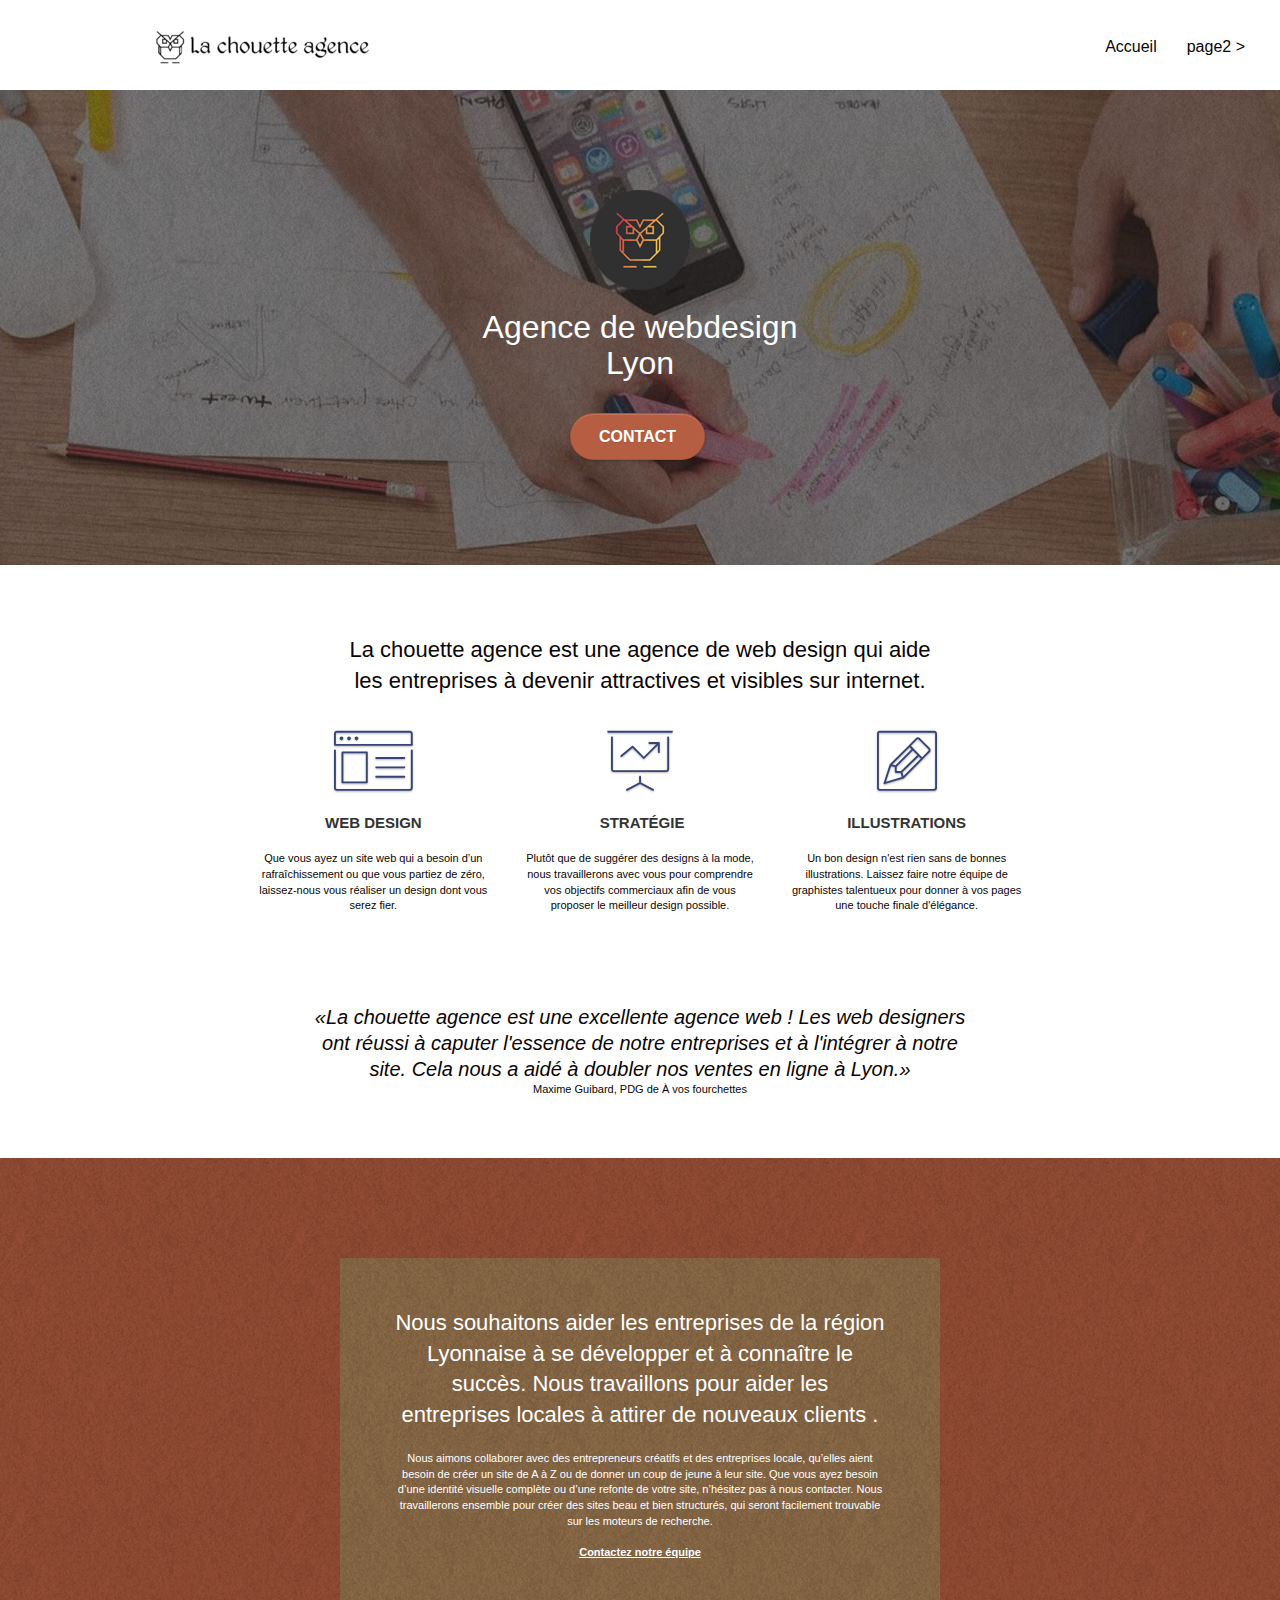
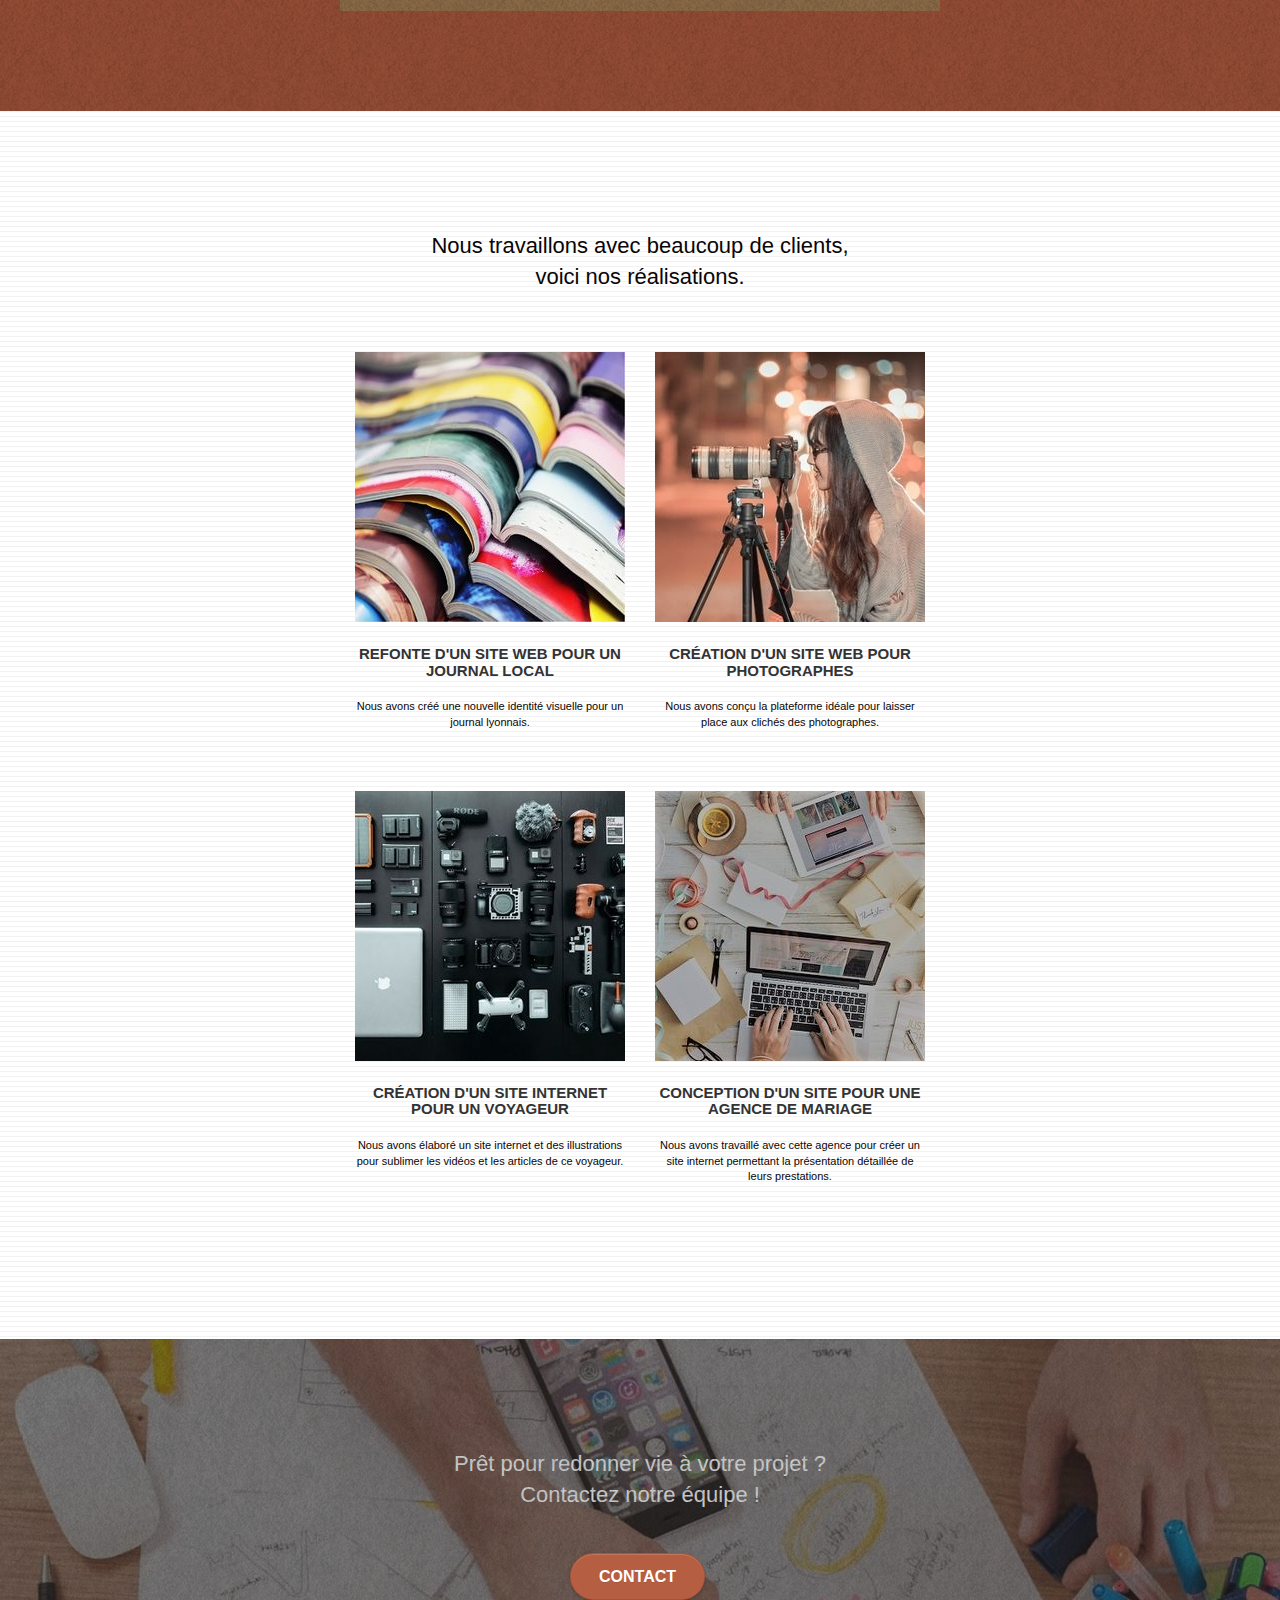
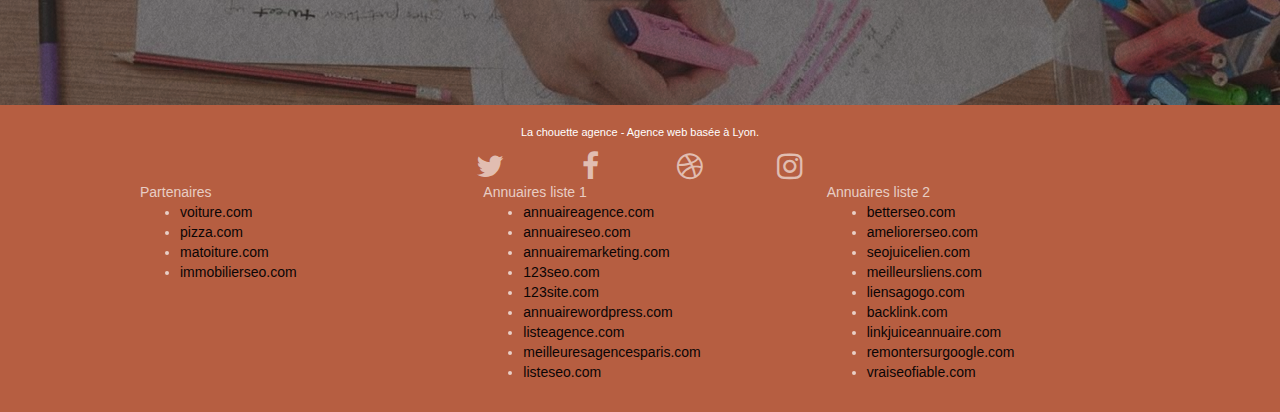
==== commit 23f15533: "ajoute sémantique html5 index.html page2.html" ====
--- a/index.html
+++ b/index.html
@@ -23,280 +23,274 @@
 <!-- Analytics -->
  
 <!-- Analytics END -->
-    
 </head>
 <body>
 <!-- Principal conteneur -->
-<div class="page-container">
-    
-<!-- bloc-0 -->
-<div class="bloc bgc-white l-bloc " id="bloc-0">
-	<div class="container bloc-sm">
-
-		<nav class="navbar row">
-			<div class="navbar-header">
-				<a class="navbar-brand" href="index.html"><img src="img/la-chouette-agence.png" alt="entreprise web design logo" height="40" /></a>
-				<button id="nav-toggle" type="button" class="ui-navbar-toggle navbar-toggle" data-toggle="collapse" data-target=".navbar-1">
-					<span class="sr-only">Toggle navigation</span><span class="icon-bar"></span><span class="icon-bar"></span><span class="icon-bar"></span>
-				</button>
-			</div>
-			<div class="collapse navbar-collapse navbar-1 special-dropdown-nav">
-				<ul class="site-navigation nav navbar-nav">
-					<li>
-						<a href="index.html">Accueil</a>
-					</li>
-					<li>
-					</li>
-					<li>
-						<a href="page2.html">page2 &gt;</a>
-					</li>
-				</ul>
-			</div>
-		</nav>
+	<div class="page-container">
+			
+		<!-- bloc-0 -->
+		<header class="bloc bgc-white l-bloc " id="bloc-0">
+			<nav class="container bloc-sm">
+					<a class="navbar-brand" href="index.html"><img src="img/la-chouette-agence.png" alt="entreprise web design logo" height="40" /></a>
+					<button id="nav-toggle" type="button" class="ui-navbar-toggle navbar-toggle" data-toggle="collapse" data-target=".navbar-1">
+						<span class="sr-only">Toggle navigation</span><span class="icon-bar"></span><span class="icon-bar"></span><span class="icon-bar"></span>
+					</button>
+				<div class="collapse navbar-collapse navbar-1 special-dropdown-nav">
+					<ul class="site-navigation nav navbar-nav">
+						<li>
+							<a href="index.html">Accueil</a>
+						</li>
+						<li>
+						</li>
+						<li>
+							<a href="page2.html">page2 &gt;</a>
+						</li>
+					</ul>
+				</div>
+			</nav>
+		</header>
+	<!-- bloc-0 END -->
+
+	<!-- bloc-1-presentation -->
+	<section class="bloc bgc-dark-slate-blue bg-banniere d-bloc bg-t-edge bloc-bg-texture texture-paper b-parallax" id="bloc-1-hero">
+		<div class="container bloc-lg">
+			<div class="row tight-width-whitespace">
+				<div class="col-sm-12">
+					<img src="img/logo.png" class="center-block image-resize-mode" width="100" alt="logo la chouette agence Lyon" />
+					<h1 class="text-center hero-bloc-text tc-white ">
+						Agence de webdesign 
+						<br>Lyon
+					</h1>
+					<div class="text-center">
+						<a href="page2.html" class="btn btn-lg btn-clean btn-rd cta-hero btn-atomic-tangerine" id="cta-hero">Contact</a>
+					</div>
+				</div>
+			</div>
+		</div>
+	</section>
+	<!-- bloc-1-presentation END -->
+
+	<!-- bloc-2-services -->
+	<section class="bloc bgc-white l-bloc" id="bloc-2-services">
+		<div class="container bloc-md">
+			<header class="row">
+				<div class="col-sm-12 text-center">
+					<h2>La chouette agence est une agence de web design qui aide
+						<br>les entreprises à devenir attractives et visibles sur internet.
+					</h2>
+				</div>
+			</header>
+			<div class="row voffset-lg med-width-whitespace">
+				<article class="col-sm-4">
+					<div class="text-center">
+						<span class="et-icon-browser sm-shadow icon-dark-slate-blue icons icon-lg"></span>
+					</div>
+					<h3 class="mg-md text-center">
+						Web design
+					</h3>
+					<p class="text-center ">
+						Que vous ayez un site web qui a besoin d&rsquo;un rafraîchissement ou que vous partiez de zéro, laissez-nous vous réaliser un design dont vous serez fier.
+					</p>
+				</article>
+				<article class="col-sm-4">
+					<div class="text-center">
+						<span class="et-icon-presentation sm-shadow icon-dark-slate-blue icons icon-lg"></span>
+					</div>
+					<h3 class="mg-md text-center">
+						&nbsp;Stratégie
+					</h3>
+					<p class="text-center ">
+						Plutôt que de suggérer des designs à la mode, nous travaillerons avec vous pour comprendre vos objectifs commerciaux afin de vous proposer le meilleur design possible.<br>
+					</p>
+				</article>
+				<article class="col-sm-4">
+					<div class="text-center">
+						<span class="et-icon-edit sm-shadow icon-dark-slate-blue icons icon-lg"></span>
+					</div>
+					<h3 class="mg-md text-center">
+						Illustrations
+					</h3>
+					<p class="text-center ">
+						Un bon design n'est rien sans de bonnes illustrations. Laissez faire notre équipe de graphistes talentueux pour donner à vos pages une touche finale d'élégance.
+					</p>
+				</article>
+			</div>
+			<div class="row voffset-lg voffset">
+				<footer class="col-xs-12 col-md-8 col-md-offset-2 text-center">
+					<p><q class="statement-bloc-text">La chouette agence est une excellente agence web ! Les
+						web designers ont réussi à caputer l'essence de notre 
+						entreprises et à l'intégrer à notre site. Cela nous a aidé à 
+						doubler nos ventes en ligne à Lyon.</q>
+						<br>Maxime Guibard, PDG de À vos fourchettes
+					</p>
+				</footer>
+			</div>
+		</div>
+	</section>
+	<!-- bloc-2-services END -->
+
+	<!-- bloc-3-what-i-do -->
+	<section class="bloc tc-white bgc-atomic-tangerine bg-presentation d-bloc bloc-bg-texture texture-paper b-parallax" id="bloc-3-what-i-do">
+		<div class="container bloc-lg">
+			<div class="row tight-width-whitespace black-background">
+				<div class="col-sm-12">
+					<h2 class="mg-md text-center tc-white">
+						Nous souhaitons aider les entreprises de la région Lyonnaise à se développer et à connaître le succès. Nous travaillons pour aider les entreprises locales à attirer de nouveaux clients .<br>
+					</h2>
+					<p class="text-center white">
+						Nous aimons collaborer avec des entrepreneurs créatifs et des entreprises locale, qu’elles aient besoin de créer un site de A à Z ou de donner un coup de jeune à leur site. Que vous ayez besoin d’une identité visuelle complète ou d’une refonte de votre site, n’hésitez pas à nous contacter. Nous travaillerons ensemble pour créer des sites beau et bien structurés, qui seront facilement trouvable sur les moteurs de recherche. <br><br><a class="ltc-white bold-link" href="page2.html">Contactez notre équipe</a><br>
+					</p>
+				</div>
+			</div>
+		</div>
+	</section>
+	<!-- bloc-3-what-i-do END -->
+
+	<!-- bloc-4-portfolio -->
+	<section class="bloc bgc-white bg-lines-h2-bg bg-repeat l-bloc" id="bloc-4-portfolio">
+		<div class="container bloc-lg">
+			<header class="row">
+				<div class="col-sm-12 text-center">
+					<h2>Nous travaillons avec beaucoup de clients,
+						<br>voici nos réalisations.
+					</h2>
+				</div>
+			</header>
+			<div class="row tight-width-whitespace portfolio-row">
+				<article class="col-sm-6">
+					<a href="#" data-lightbox="img/refonte-site-web.jpg" data-gallery-id="gallery-1" data-caption="Refonte d'un site web pour un journal local" data-frame="snapshot-lb"><img src="img/refonte-site-web.jpg" alt="Refonte de site web pour un journal local" class="img-responsive portfolio-thumb" /></a>
+					<h3 class="mg-md text-center">
+						Refonte d'un site web pour un journal local
+					</h3>
+					<p class="text-center">
+						Nous avons créé une nouvelle identité visuelle pour un journal lyonnais.
+					</p>
+				</article>
+				<article class="col-sm-6">
+					<a href="#" data-lightbox="img/création-site-photographes.jpg" data-gallery-id="gallery-1" data-caption="Création d'un site web pour photographes" data-frame="snapshot-lb"><img src="img/création-site-photographes.jpg" class="img-responsive portfolio-thumb" alt="Création de site web pour photographes"/></a>
+					<h3 class="mg-md text-center">
+						Création d'un site web pour photographes
+					</h3>
+					<p class="text-center">
+						Nous avons conçu la plateforme idéale pour laisser place aux clichés des photographes.
+					</p>
+				</article>
+			</div>
+			<div class="row tight-width-whitespace portfolio-row">
+				<article class="col-sm-6">
+					<a href="#" data-lightbox="img/création-site-voyageurs.jpg" data-gallery-id="gallery-1" data-caption="Création d'un site internet pour un voyageur" data-frame="snapshot-lb"><img src="img/création-site-voyageurs.jpg" class="img-responsive portfolio-thumb" alt="Création de site internet pour voyageurs"/></a>
+					<h3 class="mg-md text-center">
+						Création d'un site internet pour un voyageur
+					</h3>
+					<p class="text-center">
+						Nous avons élaboré un site internet et des illustrations pour sublimer les vidéos et les articles de ce voyageur.
+					</p>
+				</article>
+				<article class="col-sm-6">
+					<a href="#" data-lightbox="img/conception-site-agence-mariage.jpg" data-gallery-id="gallery-1" data-caption="Conception d'un site pour une agence de mariage" data-frame="snapshot-lb"><img src="img/conception-site-agence-mariage.jpg" class="img-responsive portfolio-thumb" alt="Conception de site web pour agence de mariage"/></a>
+					<h3 class="mg-md text-center">
+						Conception d'un site pour une agence de mariage
+					</h3>
+					<p class="text-center">
+						Nous avons travaillé avec cette agence pour créer un site internet permettant la présentation détaillée de leurs prestations.
+					</p>
+				</article>
+			</div>
+		</div>
+	</section>
+	<!-- bloc-4-portfolio END -->
+
+	<!-- bloc-5-cta -->
+	<section class="bloc bgc-dark-slate-blue bg-banniere d-bloc bloc-bg-texture texture-paper" id="bloc-5-cta">
+		<div class="container bloc-lg">
+			<div class="row">
+				<h2 class="mg-md text-center tc-white">
+					Prêt pour redonner vie à votre projet ?<br>Contactez notre équipe !
+				</h2>
+				<div class="col-sm-12 text-center">
+					<a href="page2.html" class="btn btn-atomic-tangerine btn-clean btn-rd btn-lg cta-hero">Contact</a>
+				</div>
+			</div>
+		</div>
+	</section>
+	<!-- bloc-5-cta END -->
+
+	<!-- Footer - bloc-8 -->
+	<footer class="bloc bgc-atomic-tangerine d-bloc" id="bloc-8">
+		<div class="container bloc-sm">
+			<div class="row">
+				<div class="col-sm-12">
+					<p class="text-center white">
+						La chouette agence - Agence web basée à Lyon.<br>
+					</p>
+					<div class="row row-no-gutters social">
+						<div class="col-sm-3">
+							<div class="text-center">
+								<a class="social" href="index.html"><span class="fa fa-twitter icon-md"></span></a>
+							</div>
+						</div>
+						<div class="col-sm-3">
+							<div class="text-center">
+								<a class="social" href="index.html"><span class="fa fa-facebook icon-md"></span></a>
+							</div>
+						</div>
+						<div class="col-sm-3">
+							<div class="text-center">
+								<a class="social" href="index.html"><span class="fa fa-dribbble icon-md"></span></a>
+							</div>
+						</div>
+						<div class="col-sm-3">
+							<div class="text-center">
+								<a class="social" href="index.html"><span class="fa fa-instagram icon-md"></span></a>
+							</div>
+						</div>
+					</div>
+					<div class="row">
+						<div class="col-sm-4">
+							Partenaires
+								<ul>
+									<li><a href="voiture.com">voiture.com</a></li>
+									<li><a href="pizza.com">pizza.com</a></li>
+									<li><a href="matoiture.com">matoiture.com</a></li>
+									<li><a href="immobilierseo.com">immobilierseo.com</a></li>
+								</ul>		
+						</div>
+						<div class="col-sm-4">
+							Annuaires liste 1
+							<ul>
+								<li><a href="annuaireagence.com">annuaireagence.com</a></li>
+								<li><a href="annuaireseo.com">annuaireseo.com</a></li>
+								<li><a href="annuairemarketing.com">annuairemarketing.com</a></li>
+								<li><a href="123seoture.com">123seo.com</a></li>
+								<li><a href="123site.com">123site.com</a></li>
+								<li><a href="annuairewordpress.com">annuairewordpress.com</a></li>
+								<li><a href="listeagence.com">listeagence.com</a></li>
+								<li><a href="meilleuresagencesparis.com">meilleuresagencesparis.com</a></li>
+								<li><a href="listeseo.com">listeseo.com</a></li>
+							</ul>
+						</div>
+						<div class="col-sm-4">
+							Annuaires liste 2
+							<ul>
+								<li><a href="betterseo.com">betterseo.com</a></li>
+								<li><a href="ameliorerseo.com">ameliorerseo.com</a></li>
+								<li><a href="seojuicelien.com">seojuicelien.com</a></li>
+								<li><a href="meilleursliens.com">meilleursliens.com</a></li>
+								<li><a href="liensagogo.com">liensagogo.com</a></li>
+								<li><a href="backlink.com">backlink.com</a></li>
+								<li><a href="linkjuiceannuaire.com">linkjuiceannuaire.com</a></li>
+								<li><a href="remontersurgoogle.com">remontersurgoogle.com</a></li>
+								<li><a href="vraiseofiable.com">vraiseofiable.com</a></li>
+							</ul>
+						</div>
+					</div>
+				</div>
+			</div>
+		</div>
+	</footer>
+	<!-- Footer - bloc-8 END -->
+
 	</div>
-</div>
-<!-- bloc-0 END -->
-
-<!-- bloc-1-presentation -->
-<div class="bloc bgc-dark-slate-blue bg-banniere d-bloc bg-t-edge bloc-bg-texture texture-paper b-parallax" id="bloc-1-hero">
-	<div class="container bloc-lg">
-		<div class="row tight-width-whitespace">
-			<div class="col-sm-12">
-				<img src="img/logo.png" class="center-block image-resize-mode" width="100" alt="logo la chouette agence Lyon" />
-				<h1 class="text-center hero-bloc-text tc-white ">
-					Agence de webdesign 
-					<br>Lyon
-				</h1>
-				<div class="text-center">
-					<a href="page2.html" class="btn btn-lg btn-clean btn-rd cta-hero btn-atomic-tangerine" id="cta-hero">Contact</a>
-				</div>
-			</div>
-		</div>
-	</div>
-</div>
-<!-- bloc-1-presentation END -->
-
-<!-- bloc-2-services -->
-<div class="bloc bgc-white l-bloc" id="bloc-2-services">
-	<div class="container bloc-md">
-		<div class="row">
-			<div class="col-sm-12 text-center">
-				<h2>La chouette agence est une agence de web design qui aide
-					<br>les entreprises à devenir attractives et visibles sur internet.
-				</h2>
-			</div>
-		</div>
-		<div class="row voffset-lg med-width-whitespace">
-			<div class="col-sm-4">
-				<div class="text-center">
-					<span class="et-icon-browser sm-shadow icon-dark-slate-blue icons icon-lg"></span>
-				</div>
-				<h3 class="mg-md text-center">
-					Web design
-				</h3>
-				<p class="text-center ">
-					Que vous ayez un site web qui a besoin d&rsquo;un rafraîchissement ou que vous partiez de zéro, laissez-nous vous réaliser un design dont vous serez fier.
-				</p>
-			</div>
-			<div class="col-sm-4">
-				<div class="text-center">
-					<span class="et-icon-presentation sm-shadow icon-dark-slate-blue icons icon-lg"></span>
-				</div>
-				<h3 class="mg-md text-center">
-					&nbsp;Stratégie
-				</h3>
-				<p class="text-center ">
-					Plutôt que de suggérer des designs à la mode, nous travaillerons avec vous pour comprendre vos objectifs commerciaux afin de vous proposer le meilleur design possible.<br>
-				</p>
-			</div>
-			<div class="col-sm-4">
-				<div class="text-center">
-					<span class="et-icon-edit sm-shadow icon-dark-slate-blue icons icon-lg"></span>
-				</div>
-				<h3 class="mg-md text-center">
-					Illustrations
-				</h3>
-				<p class="text-center ">
-					Un bon design n'est rien sans de bonnes illustrations. Laissez faire notre équipe de graphistes talentueux pour donner à vos pages une touche finale d'élégance.
-				</p>
-			</div>
-		</div>
-		<div class="row voffset-lg voffset">
-			<div class="col-xs-12 col-md-8 col-md-offset-2 text-center">
-				<p><q class="statement-bloc-text">La chouette agence est une excellente agence web ! Les
-					web designers ont réussi à caputer l'essence de notre 
-					entreprises et à l'intégrer à notre site. Cela nous a aidé à 
-					doubler nos ventes en ligne à Lyon.</q>
-					<br>Maxime Guibard, PDG de À vos fourchettes
-				</p>
-			</div>
-		</div>
-	</div>
-</div>
-<!-- bloc-2-services END -->
-
-<!-- bloc-3-what-i-do -->
-<div class="bloc tc-white bgc-atomic-tangerine bg-presentation d-bloc bloc-bg-texture texture-paper b-parallax" id="bloc-3-what-i-do">
-	<div class="container bloc-lg">
-		<div class="row tight-width-whitespace black-background">
-			<div class="col-sm-12">
-				<h2 class="mg-md text-center tc-white">
-					Nous souhaitons aider les entreprises de la région Lyonnaise à se développer et à connaître le succès. Nous travaillons pour aider les entreprises locales à attirer de nouveaux clients .<br>
-				</h2>
-				<p class="text-center white">
-					Nous aimons collaborer avec des entrepreneurs créatifs et des entreprises locale, qu’elles aient besoin de créer un site de A à Z ou de donner un coup de jeune à leur site. Que vous ayez besoin d’une identité visuelle complète ou d’une refonte de votre site, n’hésitez pas à nous contacter. Nous travaillerons ensemble pour créer des sites beau et bien structurés, qui seront facilement trouvable sur les moteurs de recherche. <br><br><a class="ltc-white bold-link" href="page2.html">Contactez notre équipe</a><br>
-				</p>
-			</div>
-		</div>
-	</div>
-</div>
-<!-- bloc-3-what-i-do END -->
-
-<!-- bloc-4-portfolio -->
-<div class="bloc bgc-white bg-lines-h2-bg bg-repeat l-bloc" id="bloc-4-portfolio">
-	<div class="container bloc-lg">
-		<div class="row">
-			<div class="col-sm-12 text-center">
-				<h2>Nous travaillons avec beaucoup de clients,
-					<br>voici nos réalisations.
-				</h2>
-			</div>
-		</div>
-		<div class="row tight-width-whitespace portfolio-row">
-			<div class="col-sm-6">
-				<a href="#" data-lightbox="img/refonte-site-web.jpg" data-gallery-id="gallery-1" data-caption="Refonte d'un site web pour un journal local" data-frame="snapshot-lb"><img src="img/refonte-site-web.jpg" alt="Refonte de site web pour un journal local" class="img-responsive portfolio-thumb" /></a>
-				<h3 class="mg-md text-center">
-					Refonte d'un site web pour un journal local
-				</h3>
-				<p class="text-center">
-					Nous avons créé une nouvelle identité visuelle pour un journal lyonnais.
-				</p>
-			</div>
-			<div class="col-sm-6">
-				<a href="#" data-lightbox="img/création-site-photographes.jpg" data-gallery-id="gallery-1" data-caption="Création d'un site web pour photographes" data-frame="snapshot-lb"><img src="img/création-site-photographes.jpg" class="img-responsive portfolio-thumb" alt="Création de site web pour photographes"/></a>
-				<h3 class="mg-md text-center">
-					Création d'un site web pour photographes
-				</h3>
-				<p class="text-center">
-					Nous avons conçu la plateforme idéale pour laisser place aux clichés des photographes.
-				</p>
-			</div>
-		</div>
-		<div class="row tight-width-whitespace portfolio-row">
-			<div class="col-sm-6">
-				<a href="#" data-lightbox="img/création-site-voyageurs.jpg" data-gallery-id="gallery-1" data-caption="Création d'un site internet pour un voyageur" data-frame="snapshot-lb"><img src="img/création-site-voyageurs.jpg" class="img-responsive portfolio-thumb" alt="Création de site internet pour voyageurs"/></a>
-				<h3 class="mg-md text-center">
-					Création d'un site internet pour un voyageur
-				</h3>
-				<p class="text-center">
-					Nous avons élaboré un site internet et des illustrations pour sublimer les vidéos et les articles de ce voyageur.
-				</p>
-			</div>
-			<div class="col-sm-6">
-				<a href="#" data-lightbox="img/conception-site-agence-mariage.jpg" data-gallery-id="gallery-1" data-caption="Conception d'un site pour une agence de mariage" data-frame="snapshot-lb"><img src="img/conception-site-agence-mariage.jpg" class="img-responsive portfolio-thumb" alt="Conception de site web pour agence de mariage"/></a>
-				<h3 class="mg-md text-center">
-					Conception d'un site pour une agence de mariage
-				</h3>
-				<p class="text-center">
-					Nous avons travaillé avec cette agence pour créer un site internet permettant la présentation détaillée de leurs prestations.
-				</p>
-			</div>
-		</div>
-	</div>
-</div>
-<!-- bloc-4-portfolio END -->
-
-<!-- bloc-5-cta -->
-<div class="bloc bgc-dark-slate-blue bg-banniere d-bloc bloc-bg-texture texture-paper" id="bloc-5-cta">
-	<div class="container bloc-lg">
-		<div class="row">
-			<h2 class="mg-md text-center tc-white">
-				Prêt pour redonner vie à votre projet ?<br>Contactez notre équipe !
-			</h2>
-			<div class="col-sm-12 text-center">
-				<a href="page2.html" class="btn btn-atomic-tangerine btn-clean btn-rd btn-lg cta-hero">Contact</a>
-			</div>
-		</div>
-	</div>
-</div>
-<!-- bloc-5-cta END -->
-
-<!-- Footer - bloc-8 -->
-<div class="bloc bgc-atomic-tangerine d-bloc" id="bloc-8">
-	<div class="container bloc-sm">
-		<div class="row">
-			<div class="col-sm-12">
-				<p class="text-center white">
-					La chouette agence - Agence web basée à Lyon.<br>
-				</p>
-				<div class="row row-no-gutters social">
-					<div class="col-sm-3">
-						<div class="text-center">
-							<a class="social" href="index.html"><span class="fa fa-twitter icon-md"></span></a>
-						</div>
-					</div>
-					<div class="col-sm-3">
-						<div class="text-center">
-							<a class="social" href="index.html"><span class="fa fa-facebook icon-md"></span></a>
-						</div>
-					</div>
-					<div class="col-sm-3">
-						<div class="text-center">
-							<a class="social" href="index.html"><span class="fa fa-dribbble icon-md"></span></a>
-						</div>
-					</div>
-					<div class="col-sm-3">
-						<div class="text-center">
-							<a class="social" href="index.html"><span class="fa fa-instagram icon-md"></span></a>
-						</div>
-					</div>
-				</div>
-				<div class="row">
-					<div class="col-sm-4">
-						Partenaires
-							<ul>
-								<li><a href="voiture.com">voiture.com</a></li>
-								<li><a href="pizza.com">pizza.com</a></li>
-								<li><a href="matoiture.com">matoiture.com</a></li>
-								<li><a href="immobilierseo.com">immobilierseo.com</a></li>
-							</ul>		
-					</div>
-					<div class="col-sm-4">
-						Annuaires liste 1
-						<ul>
-							<li><a href="annuaireagence.com">annuaireagence.com</a></li>
-							<li><a href="annuaireseo.com">annuaireseo.com</a></li>
-							<li><a href="annuairemarketing.com">annuairemarketing.com</a></li>
-							<li><a href="123seoture.com">123seo.com</a></li>
-							<li><a href="123site.com">123site.com</a></li>
-							<li><a href="annuairewordpress.com">annuairewordpress.com</a></li>
-							<li><a href="listeagence.com">listeagence.com</a></li>
-							<li><a href="meilleuresagencesparis.com">meilleuresagencesparis.com</a></li>
-							<li><a href="listeseo.com">listeseo.com</a></li>
-						</ul>
-					</div>
-					<div class="col-sm-4">
-						Annuaires liste 2
-						<ul>
-							<li><a href="betterseo.com">betterseo.com</a></li>
-							<li><a href="ameliorerseo.com">ameliorerseo.com</a></li>
-							<li><a href="seojuicelien.com">seojuicelien.com</a></li>
-							<li><a href="meilleursliens.com">meilleursliens.com</a></li>
-							<li><a href="liensagogo.com">liensagogo.com</a></li>
-							<li><a href="backlink.com">backlink.com</a></li>
-							<li><a href="linkjuiceannuaire.com">linkjuiceannuaire.com</a></li>
-							<li><a href="remontersurgoogle.com">remontersurgoogle.com</a></li>
-							<li><a href="vraiseofiable.com">vraiseofiable.com</a></li>
-						</ul>
-					</div>
-				</div>
-			</div>
-		</div>
-	</div>
-</div>
-<!-- Footer - bloc-8 END -->
-
-</div>
 <!-- Principal conteneur END -->
     
 
--- a/style.css
+++ b/style.css
@@ -651,7 +651,7 @@
 a {
     font-family: "helvetica";
     font-weight: 400;
-    color: #575757!important;
+    color: #0A0505!important;
 }
 
 .container {
@@ -771,15 +771,15 @@
 }
 
 .bgc-atomic-tangerine {
-    background-color: #F3976C;
+    background-color: #B65E41;
 }
 
 .tc-white {
-    color: #F3976C!important;
+    color: #fff!important;
 }
 
 .btn-atomic-tangerine {
-    background: #F3976C;
+    background: #B65E41;
     color: #FFFFFF!important;
 }
 
@@ -797,7 +797,7 @@
 }
 
 .ltc-atomic-tangerine {
-    color: #F3976C!important;
+    color: #B65E41!important;
 }
 
 .ltc-atomic-tangerine:hover {
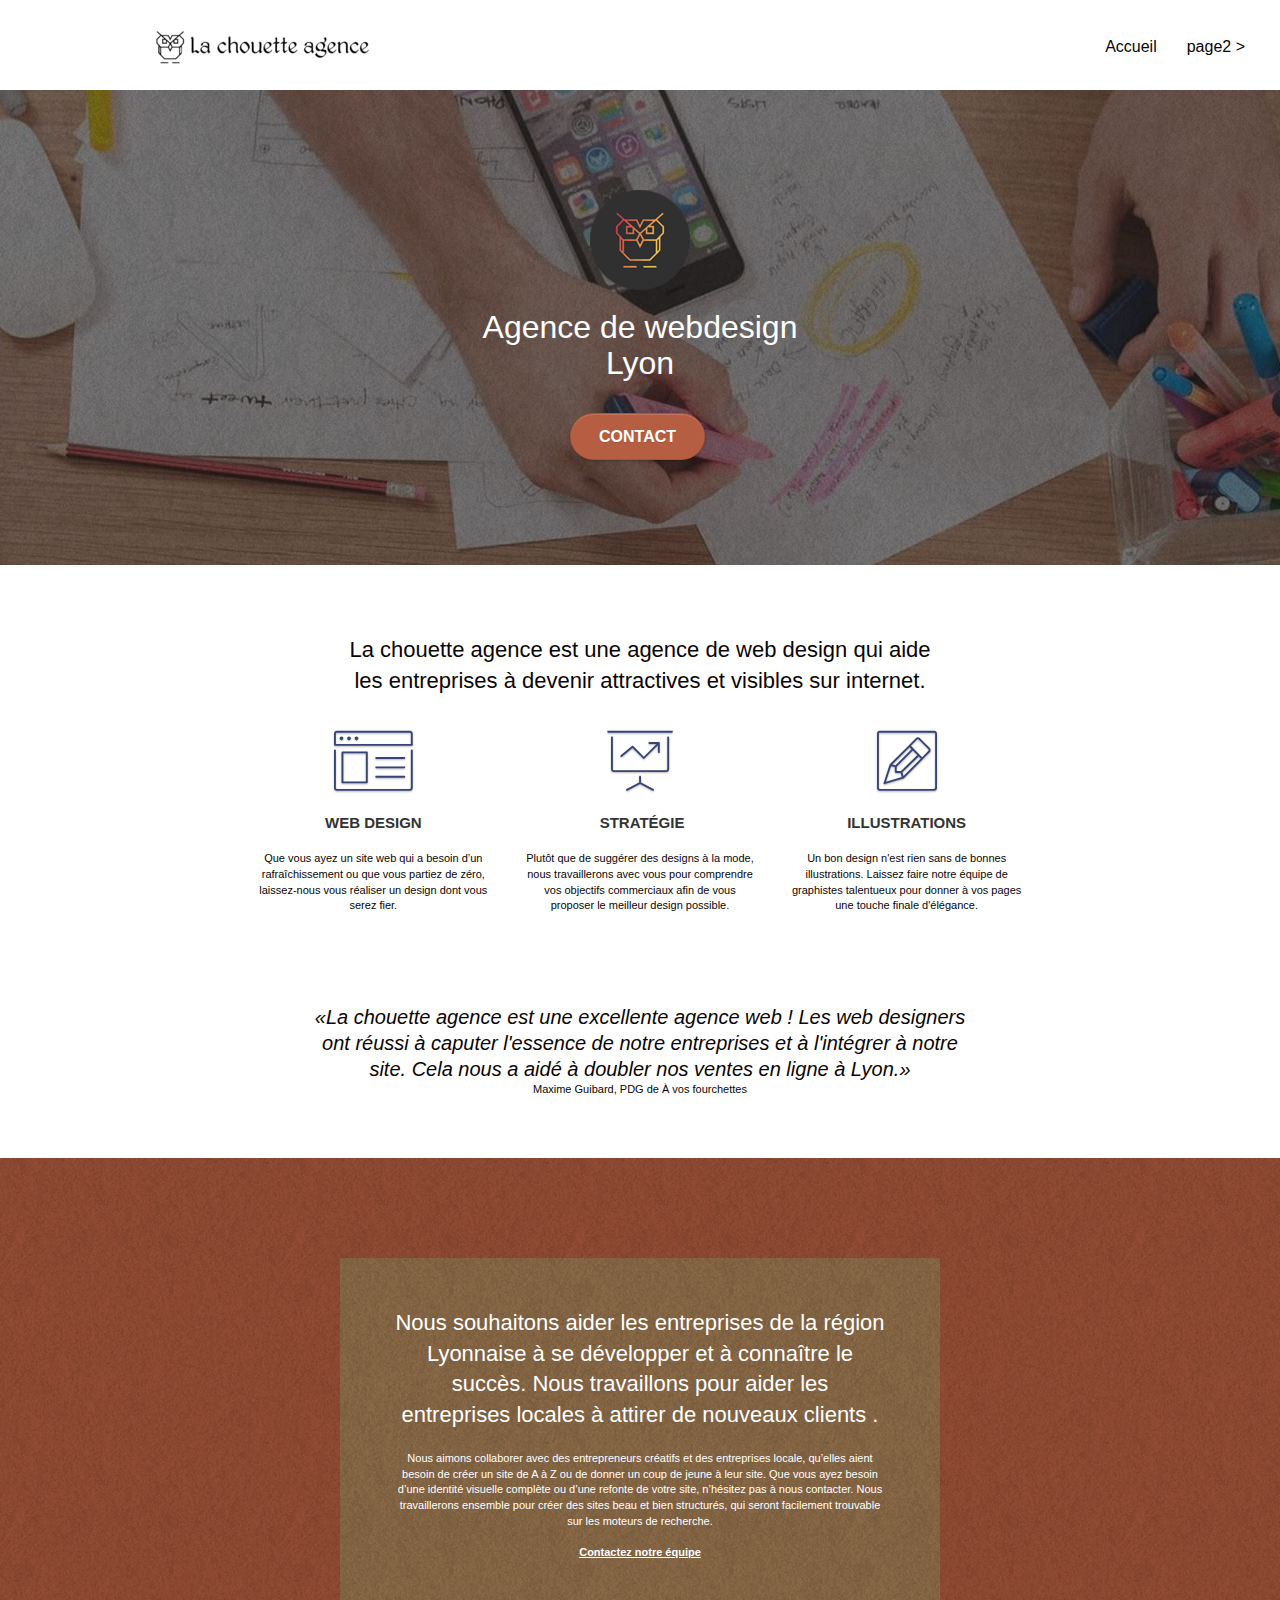
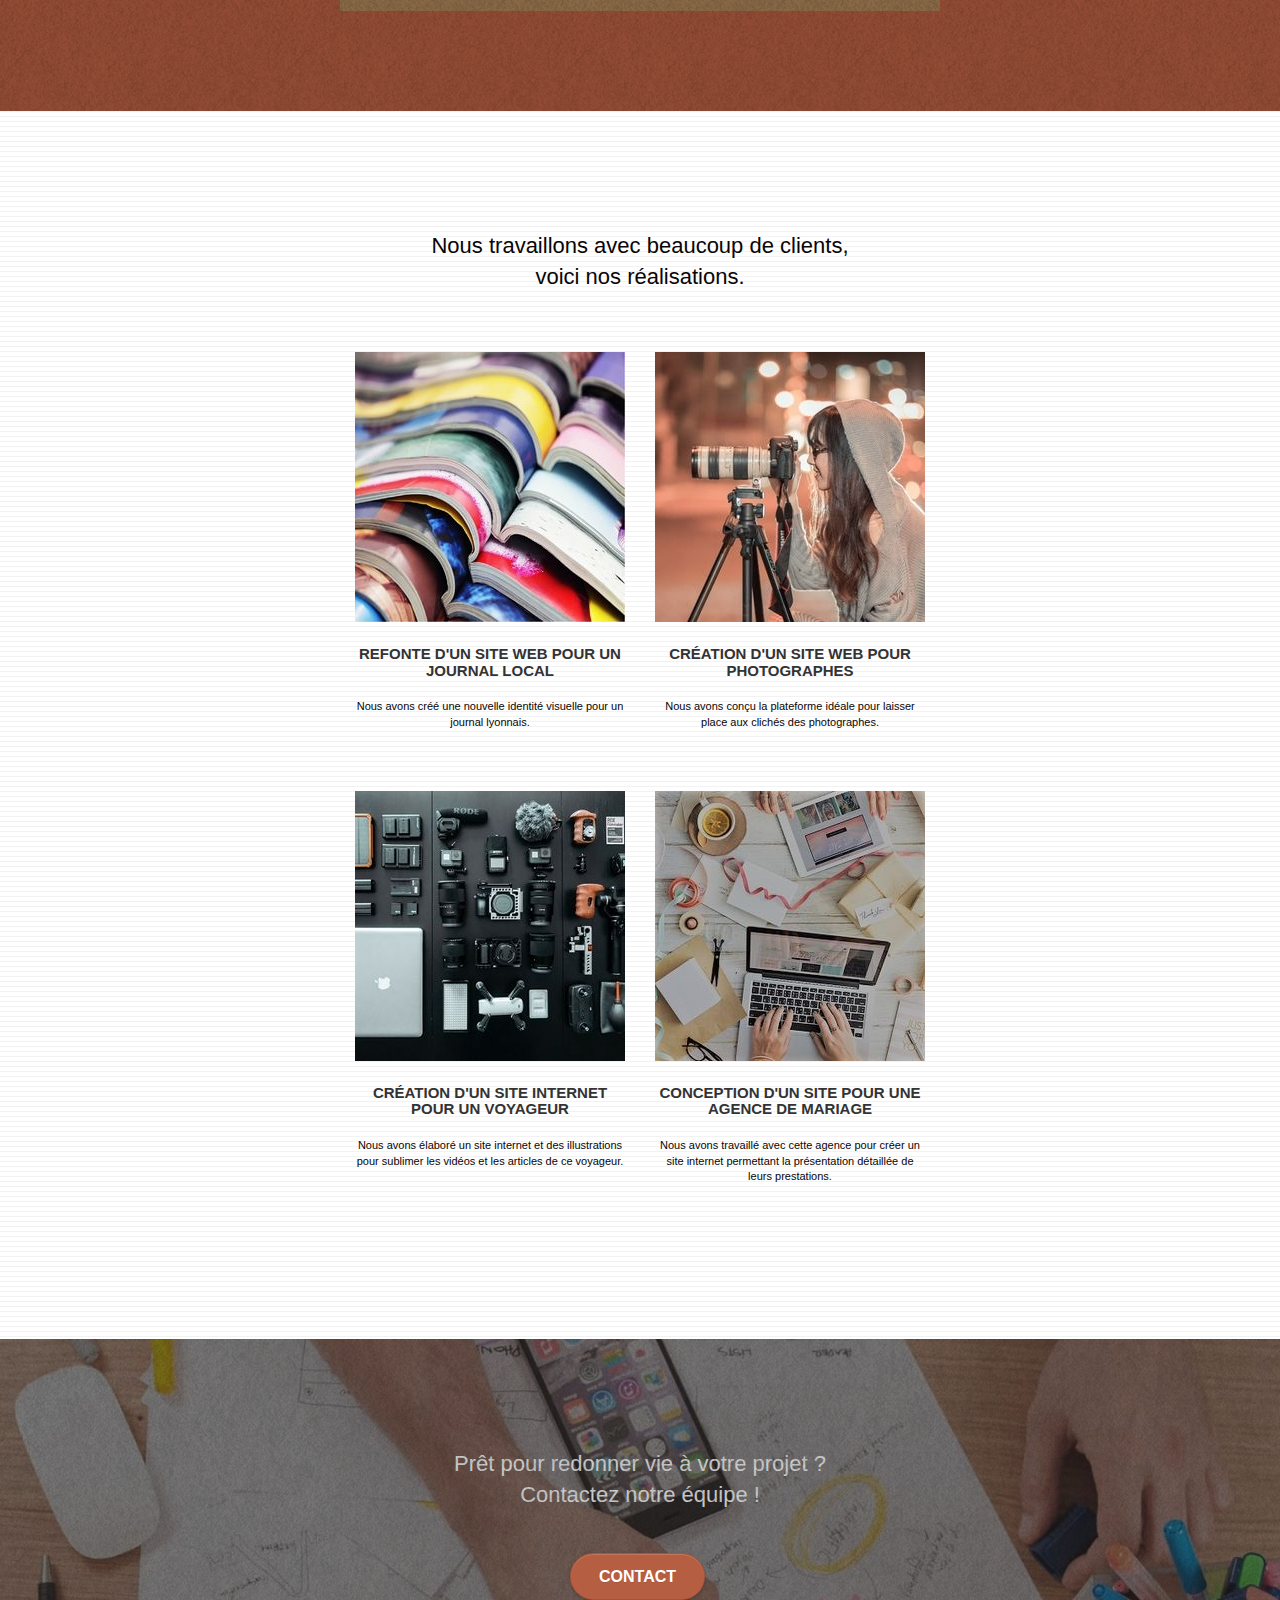
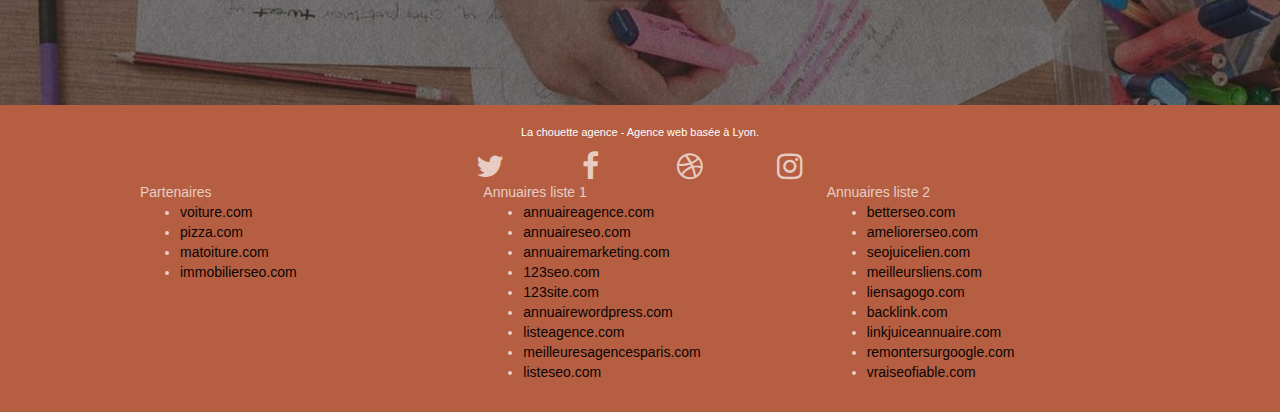
==== commit 821b8717: "supprime les erreurs 404" ====
--- a/index.html
+++ b/index.html
@@ -226,22 +226,22 @@
 					<div class="row row-no-gutters social">
 						<div class="col-sm-3">
 							<div class="text-center">
-								<a class="social" href="index.html"><span class="fa fa-twitter icon-md"></span></a>
-							</div>
-						</div>
-						<div class="col-sm-3">
-							<div class="text-center">
-								<a class="social" href="index.html"><span class="fa fa-facebook icon-md"></span></a>
-							</div>
-						</div>
-						<div class="col-sm-3">
-							<div class="text-center">
-								<a class="social" href="index.html"><span class="fa fa-dribbble icon-md"></span></a>
-							</div>
-						</div>
-						<div class="col-sm-3">
-							<div class="text-center">
-								<a class="social" href="index.html"><span class="fa fa-instagram icon-md"></span></a>
+								<span class="fa fa-twitter icon-md"></span>
+							</div>
+						</div>
+						<div class="col-sm-3">
+							<div class="text-center">
+								<span class="fa fa-facebook icon-md"></span>
+							</div>
+						</div>
+						<div class="col-sm-3">
+							<div class="text-center">
+								<span class="fa fa-dribbble icon-md"></span>
+							</div>
+						</div>
+						<div class="col-sm-3">
+							<div class="text-center">
+								<span class="fa fa-instagram icon-md"></span>
 							</div>
 						</div>
 					</div>
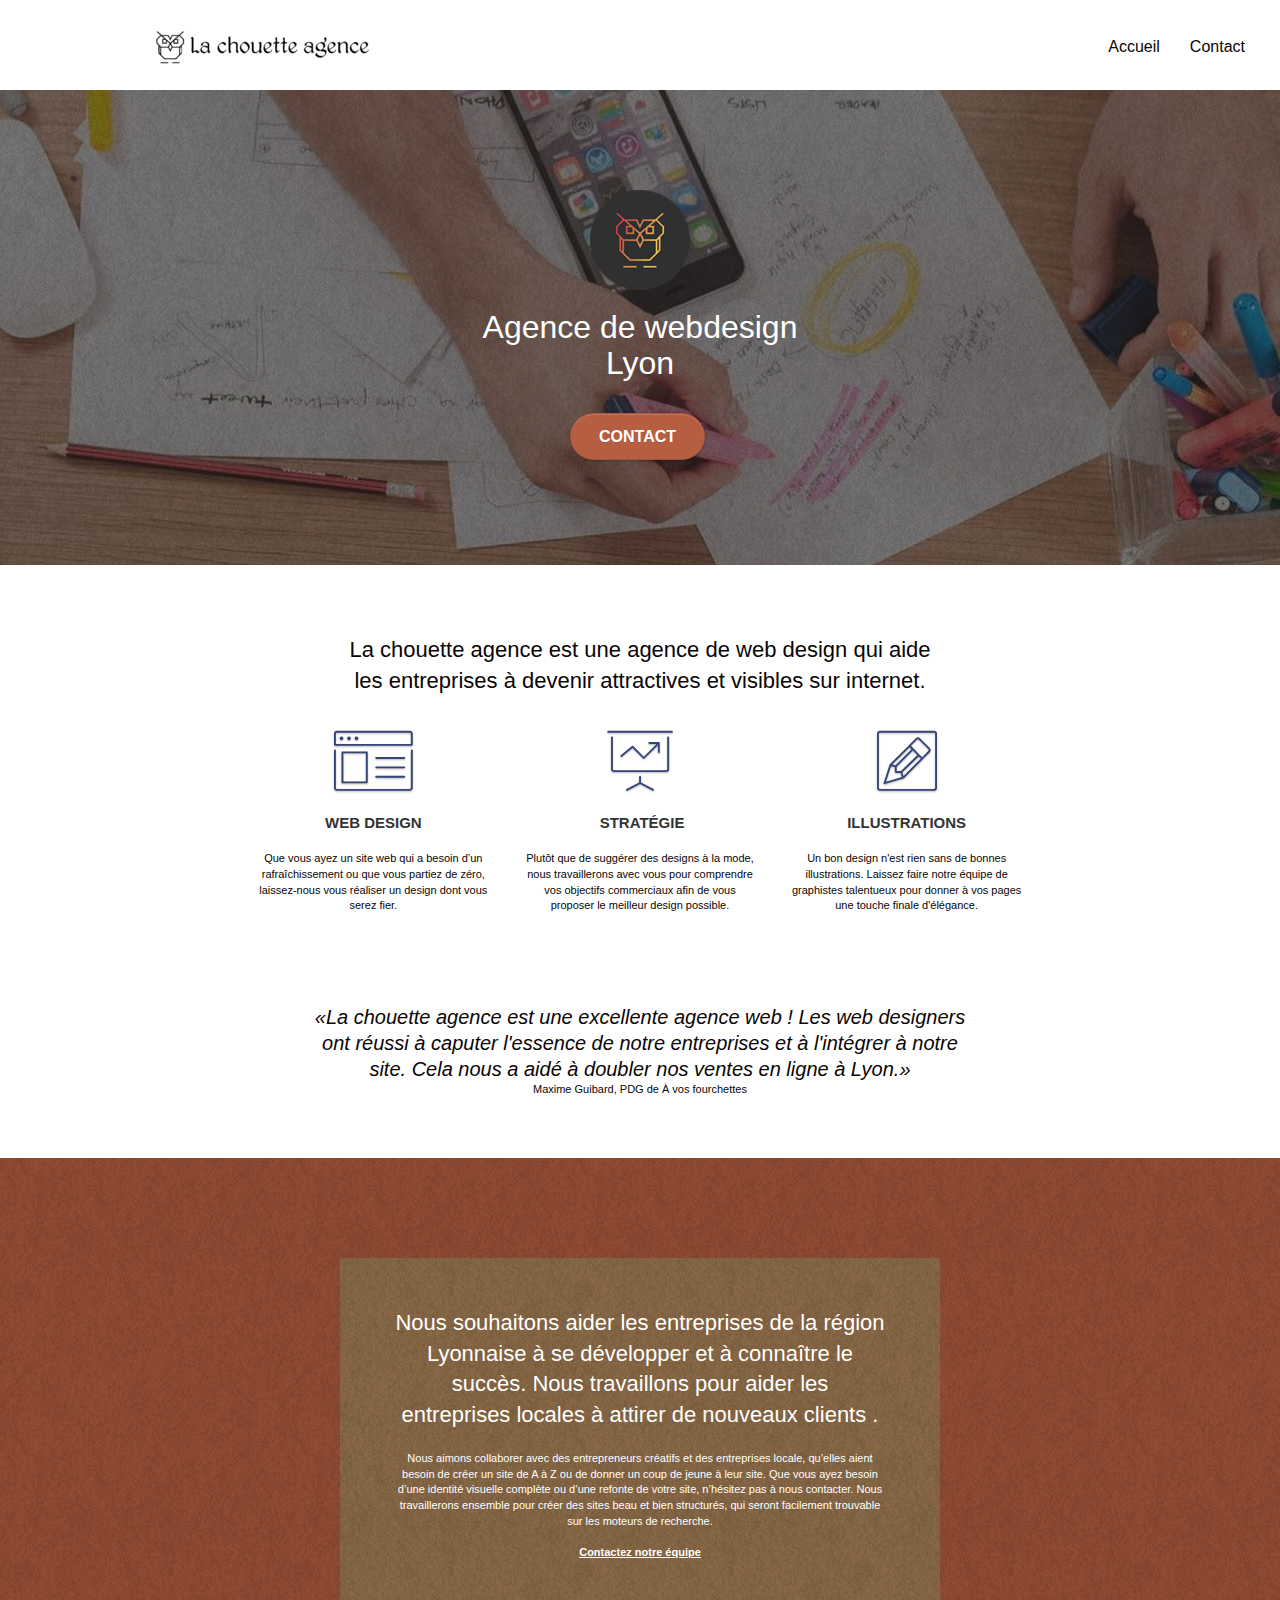
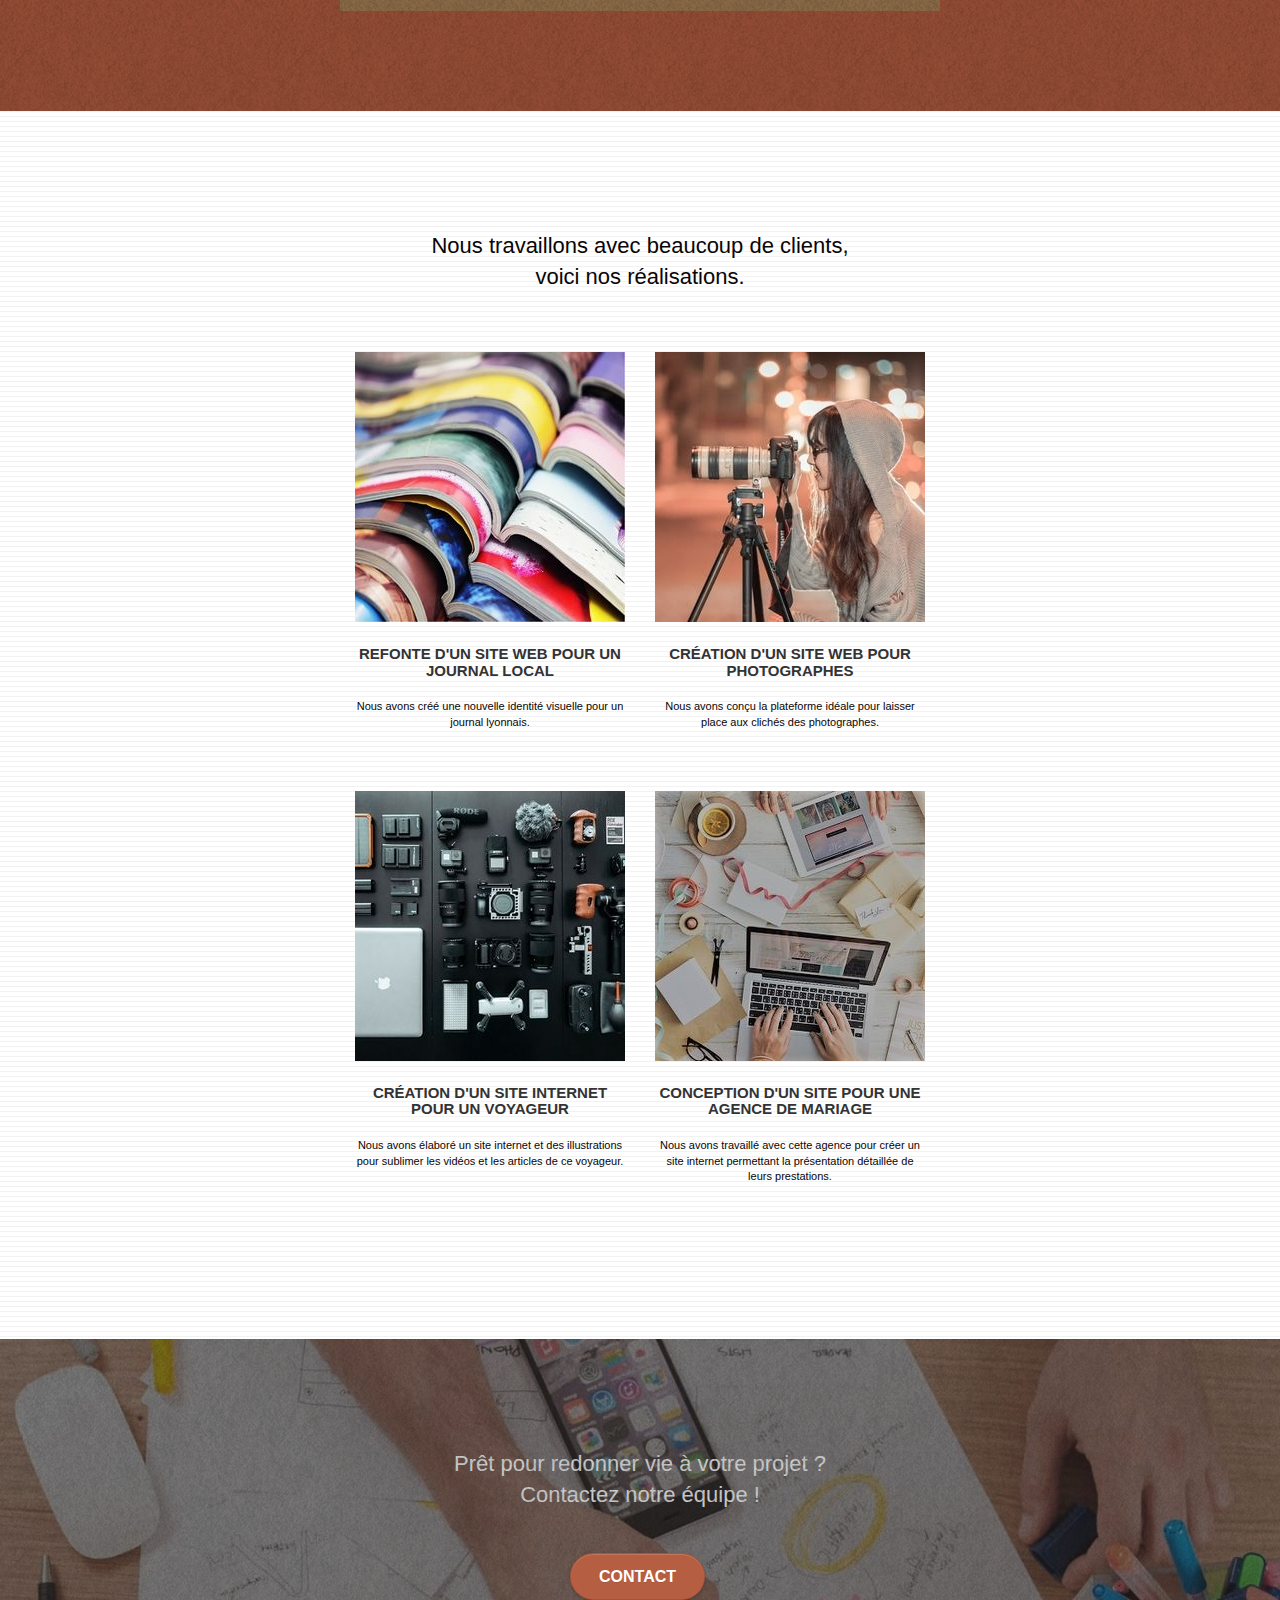
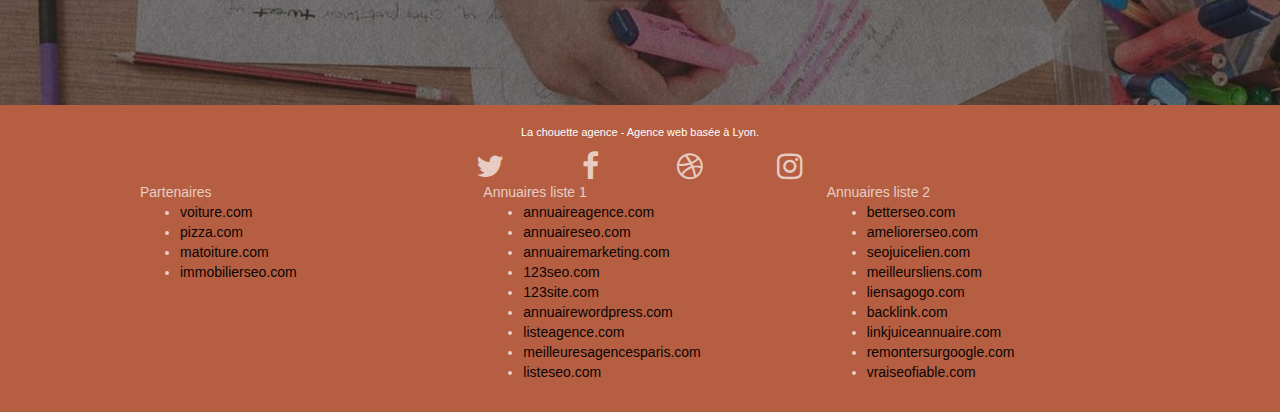
==== commit 4dc0240f: "renomme page2.html, insere contact.html" ====
--- a/index.html
+++ b/index.html
@@ -43,7 +43,7 @@
 						<li>
 						</li>
 						<li>
-							<a href="page2.html">page2 &gt;</a>
+							<a href="contact.html">Contact</a>
 						</li>
 					</ul>
 				</div>
@@ -62,7 +62,7 @@
 						<br>Lyon
 					</h1>
 					<div class="text-center">
-						<a href="page2.html" class="btn btn-lg btn-clean btn-rd cta-hero btn-atomic-tangerine" id="cta-hero">Contact</a>
+						<a href="contact.html" class="btn btn-lg btn-clean btn-rd cta-hero btn-atomic-tangerine" id="cta-hero">Contact</a>
 					</div>
 				</div>
 			</div>
@@ -138,7 +138,7 @@
 						Nous souhaitons aider les entreprises de la région Lyonnaise à se développer et à connaître le succès. Nous travaillons pour aider les entreprises locales à attirer de nouveaux clients .<br>
 					</h2>
 					<p class="text-center white">
-						Nous aimons collaborer avec des entrepreneurs créatifs et des entreprises locale, qu’elles aient besoin de créer un site de A à Z ou de donner un coup de jeune à leur site. Que vous ayez besoin d’une identité visuelle complète ou d’une refonte de votre site, n’hésitez pas à nous contacter. Nous travaillerons ensemble pour créer des sites beau et bien structurés, qui seront facilement trouvable sur les moteurs de recherche. <br><br><a class="ltc-white bold-link" href="page2.html">Contactez notre équipe</a><br>
+						Nous aimons collaborer avec des entrepreneurs créatifs et des entreprises locale, qu’elles aient besoin de créer un site de A à Z ou de donner un coup de jeune à leur site. Que vous ayez besoin d’une identité visuelle complète ou d’une refonte de votre site, n’hésitez pas à nous contacter. Nous travaillerons ensemble pour créer des sites beau et bien structurés, qui seront facilement trouvable sur les moteurs de recherche. <br><br><a class="ltc-white bold-link" href="contact.html">Contactez notre équipe</a><br>
 					</p>
 				</div>
 			</div>
@@ -208,7 +208,7 @@
 					Prêt pour redonner vie à votre projet ?<br>Contactez notre équipe !
 				</h2>
 				<div class="col-sm-12 text-center">
-					<a href="page2.html" class="btn btn-atomic-tangerine btn-clean btn-rd btn-lg cta-hero">Contact</a>
+					<a href="contact.html" class="btn btn-atomic-tangerine btn-clean btn-rd btn-lg cta-hero">Contact</a>
 				</div>
 			</div>
 		</div>
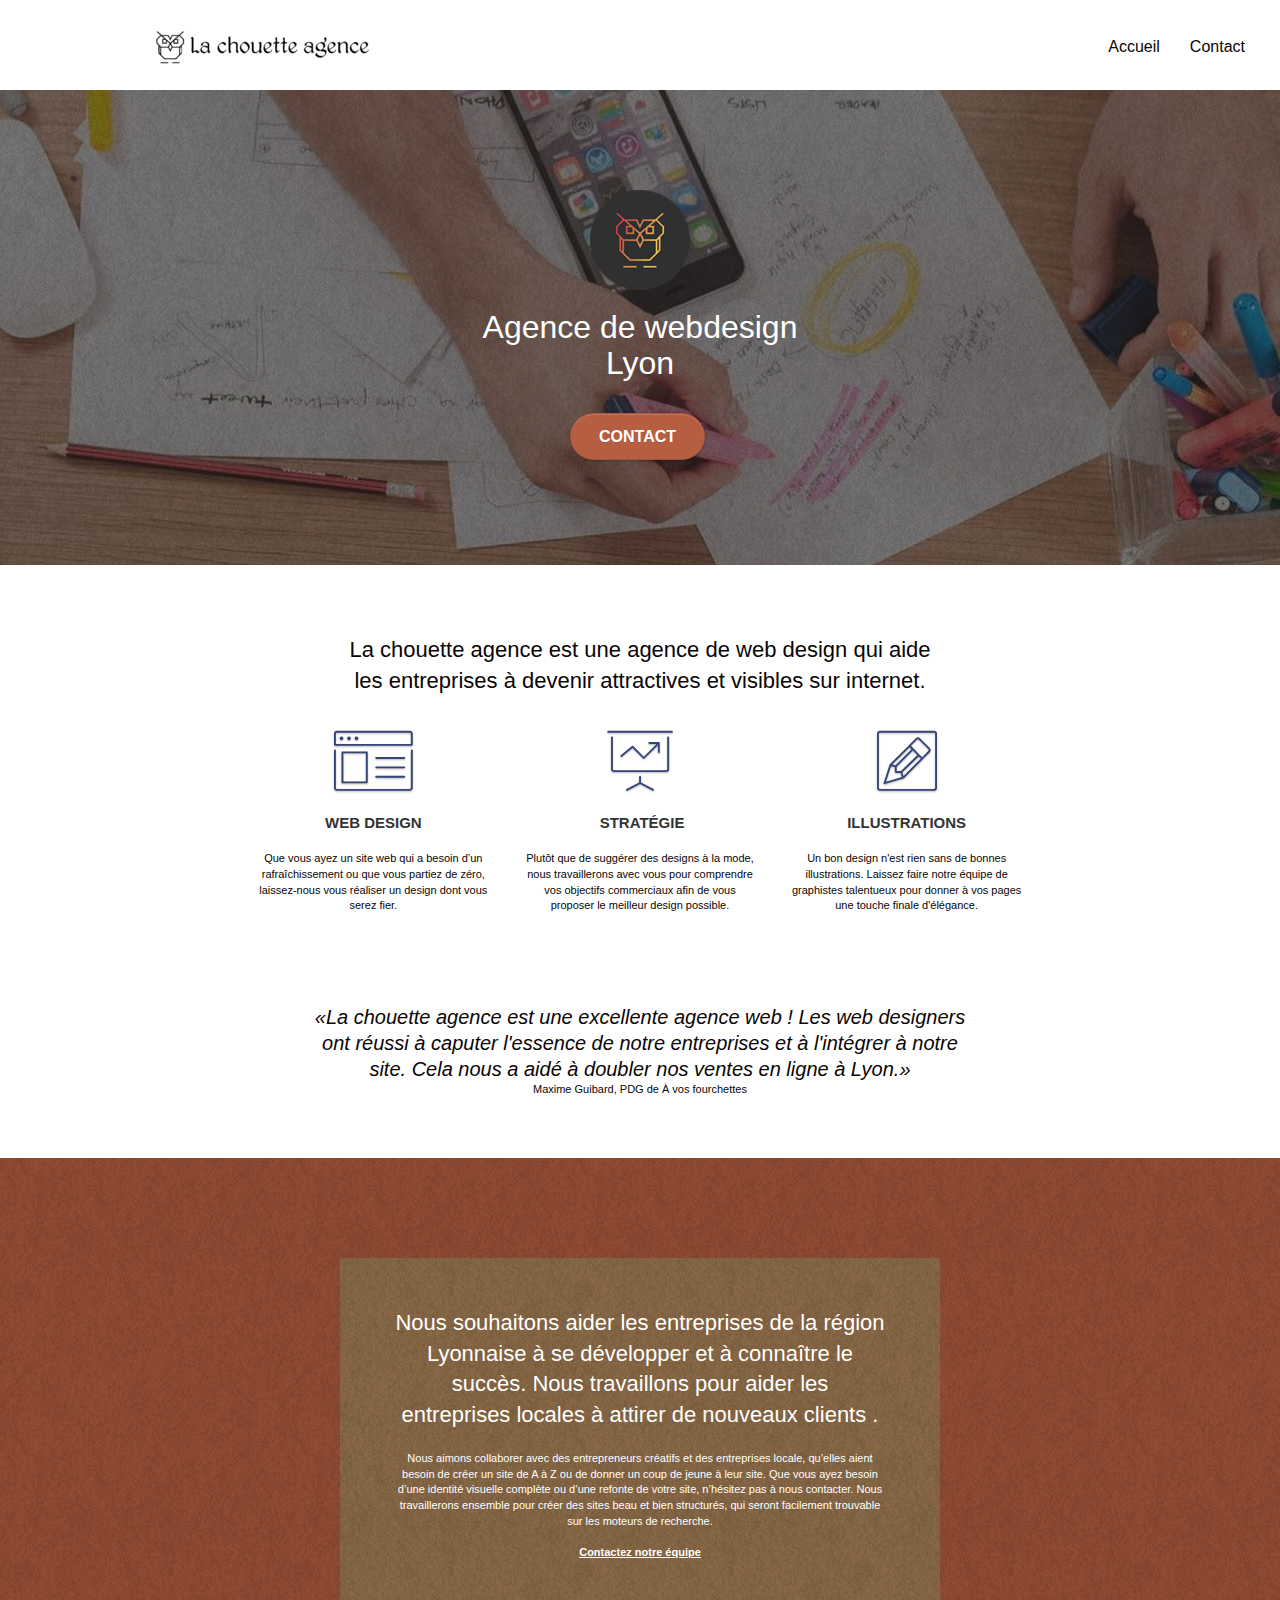
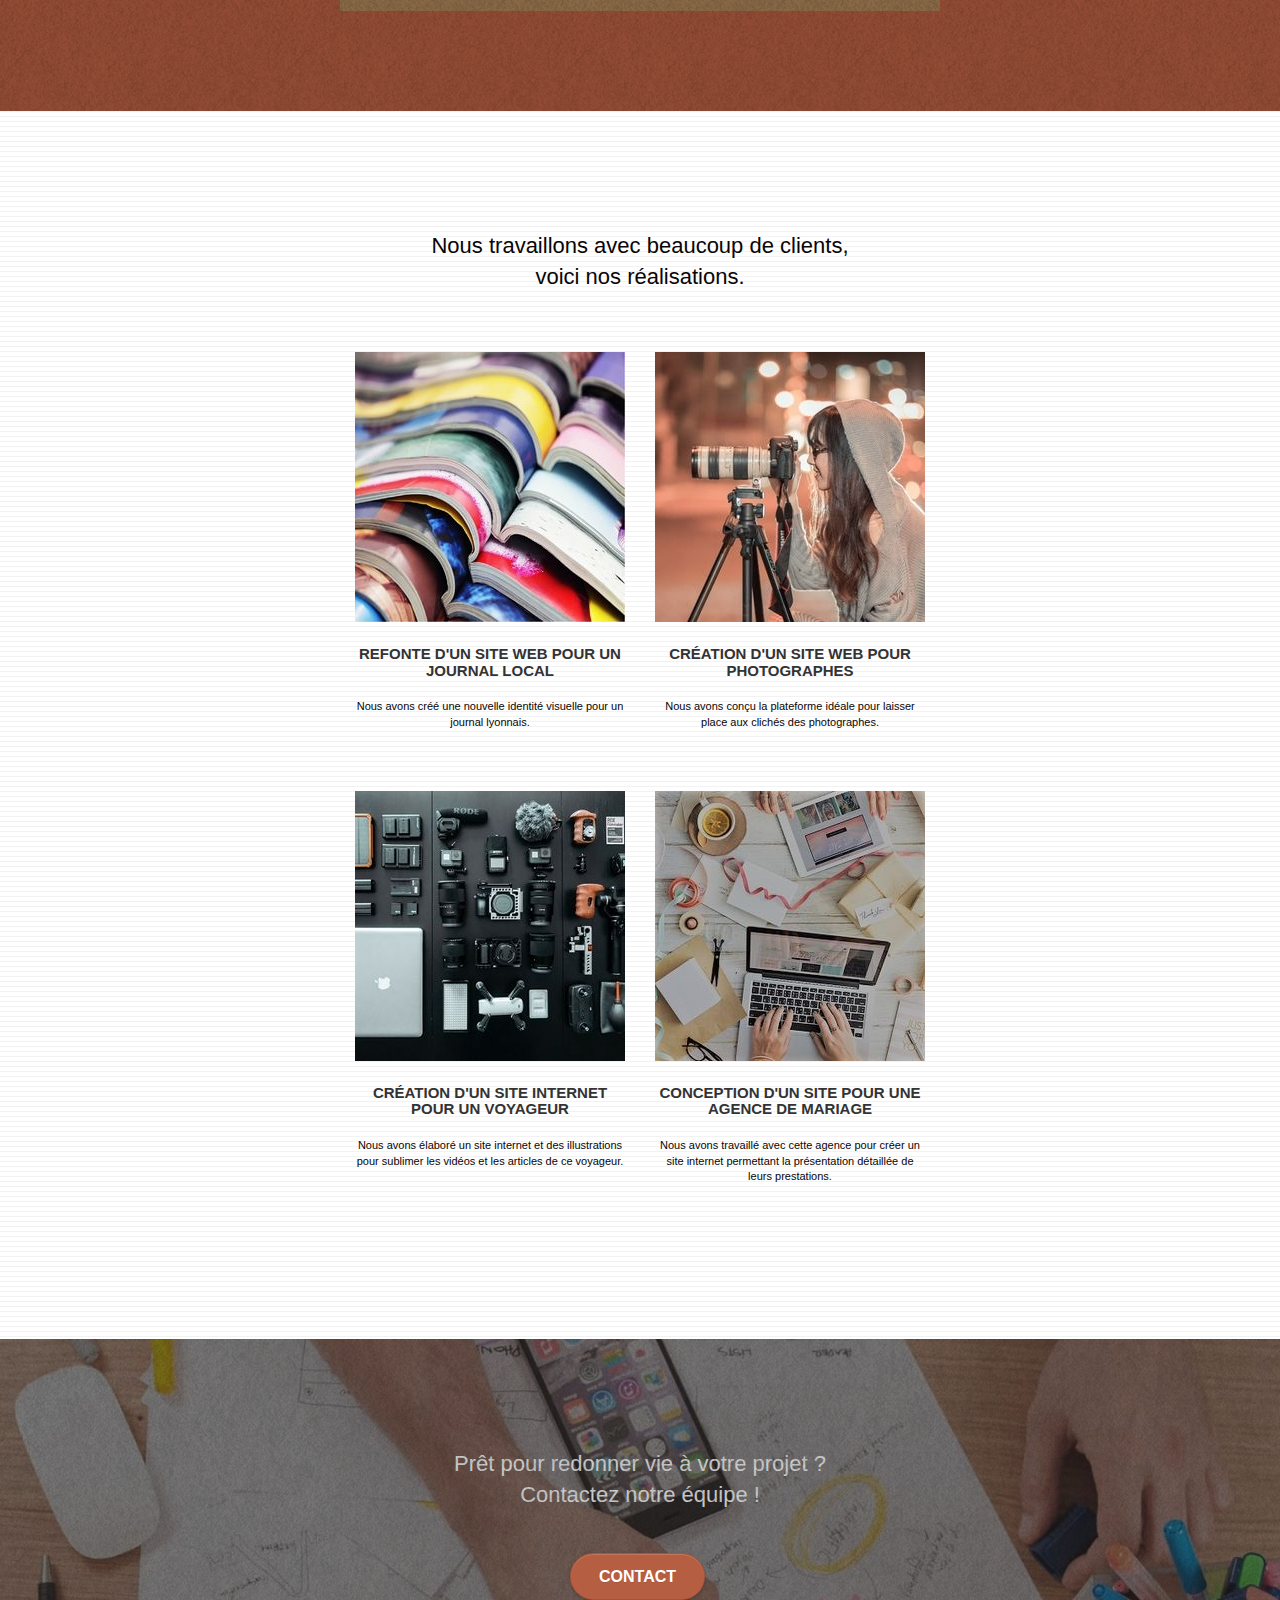
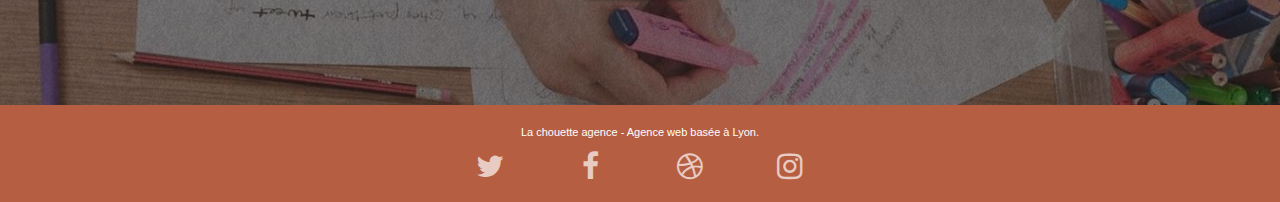
==== commit 4a5f7260: "supprime lien vide" ====
--- a/index.html
+++ b/index.html
@@ -245,45 +245,6 @@
 							</div>
 						</div>
 					</div>
-					<div class="row">
-						<div class="col-sm-4">
-							Partenaires
-								<ul>
-									<li><a href="voiture.com">voiture.com</a></li>
-									<li><a href="pizza.com">pizza.com</a></li>
-									<li><a href="matoiture.com">matoiture.com</a></li>
-									<li><a href="immobilierseo.com">immobilierseo.com</a></li>
-								</ul>		
-						</div>
-						<div class="col-sm-4">
-							Annuaires liste 1
-							<ul>
-								<li><a href="annuaireagence.com">annuaireagence.com</a></li>
-								<li><a href="annuaireseo.com">annuaireseo.com</a></li>
-								<li><a href="annuairemarketing.com">annuairemarketing.com</a></li>
-								<li><a href="123seoture.com">123seo.com</a></li>
-								<li><a href="123site.com">123site.com</a></li>
-								<li><a href="annuairewordpress.com">annuairewordpress.com</a></li>
-								<li><a href="listeagence.com">listeagence.com</a></li>
-								<li><a href="meilleuresagencesparis.com">meilleuresagencesparis.com</a></li>
-								<li><a href="listeseo.com">listeseo.com</a></li>
-							</ul>
-						</div>
-						<div class="col-sm-4">
-							Annuaires liste 2
-							<ul>
-								<li><a href="betterseo.com">betterseo.com</a></li>
-								<li><a href="ameliorerseo.com">ameliorerseo.com</a></li>
-								<li><a href="seojuicelien.com">seojuicelien.com</a></li>
-								<li><a href="meilleursliens.com">meilleursliens.com</a></li>
-								<li><a href="liensagogo.com">liensagogo.com</a></li>
-								<li><a href="backlink.com">backlink.com</a></li>
-								<li><a href="linkjuiceannuaire.com">linkjuiceannuaire.com</a></li>
-								<li><a href="remontersurgoogle.com">remontersurgoogle.com</a></li>
-								<li><a href="vraiseofiable.com">vraiseofiable.com</a></li>
-							</ul>
-						</div>
-					</div>
 				</div>
 			</div>
 		</div>
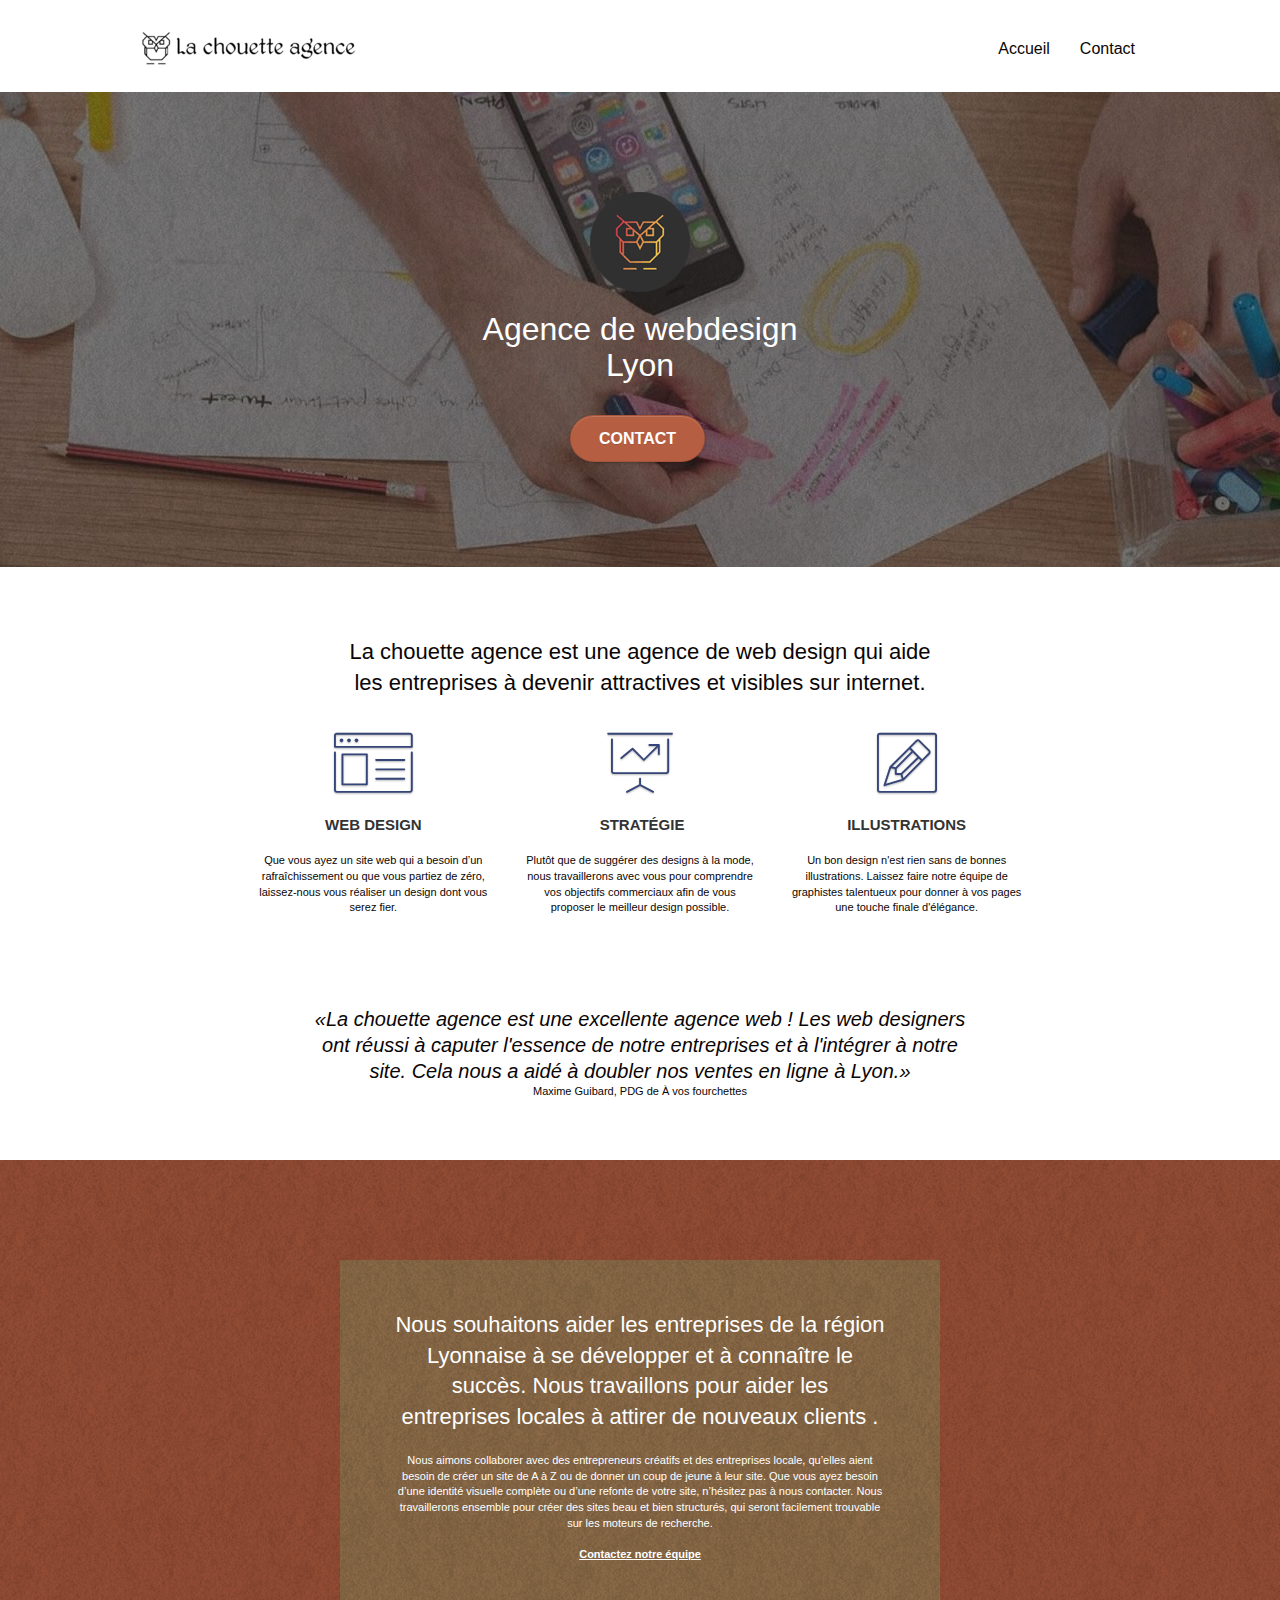
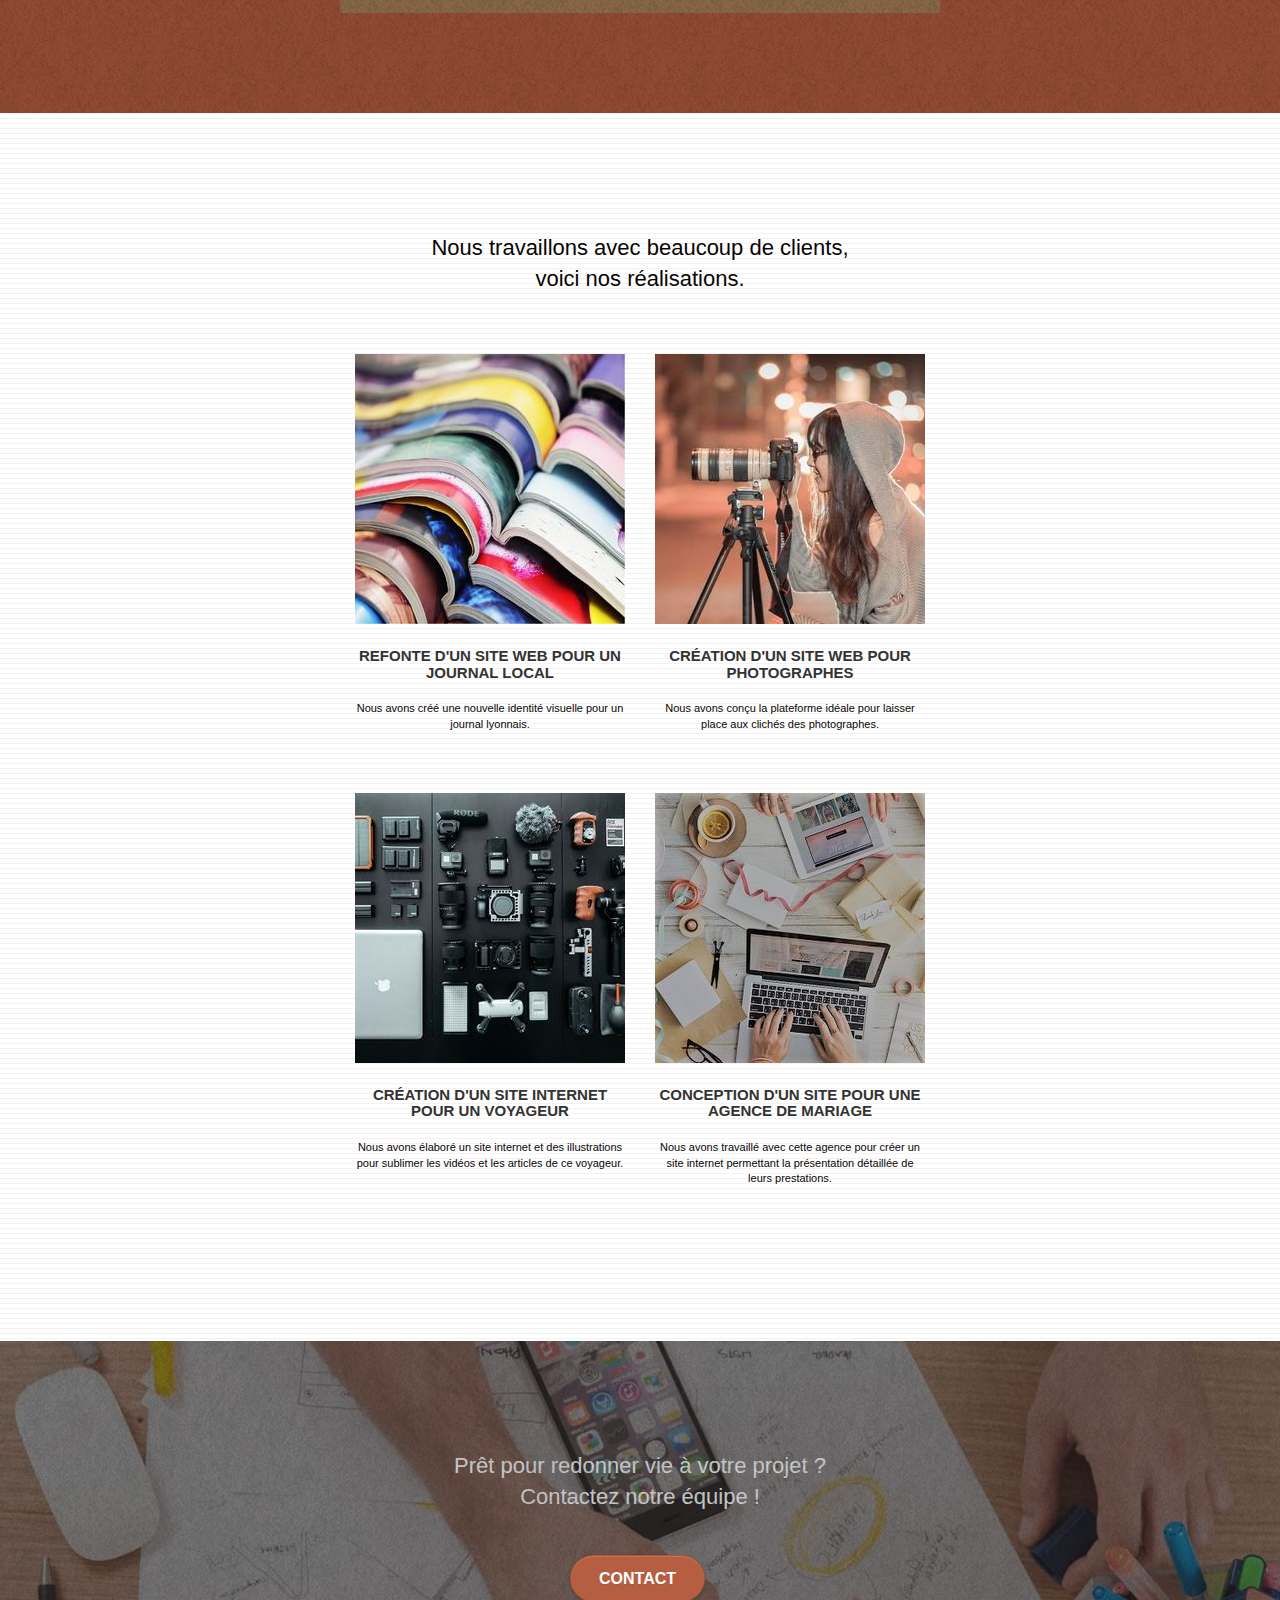
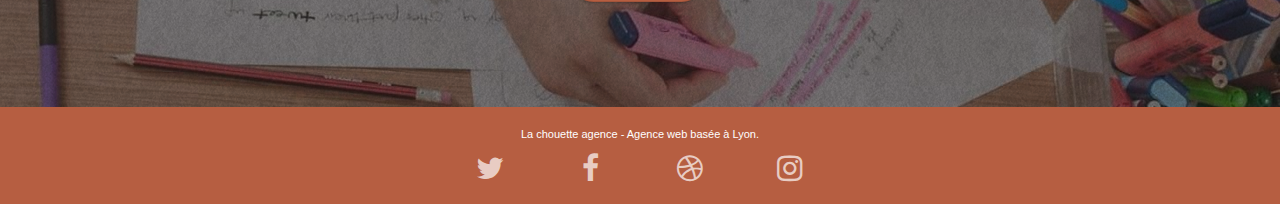
==== commit b37627f2: "corrige navbar version mobile" ====
--- a/index.html
+++ b/index.html
@@ -8,17 +8,17 @@
 	<link rel="canonical" href="https://christophelem.github.io/projet_4/">
     <link rel="shortcut icon" type="image/png" href="favicon.png">
     
-	<link rel="stylesheet" type="text/css" href="./css/bootstrap.css">
-	<link rel="stylesheet" type="text/css" href="style.css">
-	<link rel="stylesheet" type="text/css" href="./css/font-awesome.css">
-	<link rel="stylesheet" type="text/css" href="./css/et-line.css">
+	<link rel="stylesheet" type="text/css" href="./css/bootstrap.min.css">
+	<link rel="stylesheet" type="text/css" href="style.min.css">
+	<link rel="stylesheet" type="text/css" href="./css/font-awesome.min.css">
+	<link rel="stylesheet" type="text/css" href="./css/et-line.min.css">
 	
     
-	<script src="./js/jquery-2.1.0.js"></script>
-	<script src="./js/bootstrap.js"></script>
-	<script src="./js/blocs.js"></script>
-	<script src="./js/jquery.touchSwipe.js" defer></script>
-	<script src="./js/gmaps.js"></script>
+	<script src="./js/jquery-2.1.0.min.js"></script>
+	<script src="./js/bootstrap.min.js"></script>
+	<script src="./js/blocs.min.js"></script>
+	<script src="./js/jquery.touchSwipe.min.js" defer></script>
+	<script src="./js/gmaps.min.js"></script>
  
 <!-- Analytics -->
  
@@ -30,24 +30,28 @@
 			
 		<!-- bloc-0 -->
 		<header class="bloc bgc-white l-bloc " id="bloc-0">
-			<nav class="container bloc-sm">
-					<a class="navbar-brand" href="index.html"><img src="img/la-chouette-agence.png" alt="entreprise web design logo" height="40" /></a>
-					<button id="nav-toggle" type="button" class="ui-navbar-toggle navbar-toggle" data-toggle="collapse" data-target=".navbar-1">
-						<span class="sr-only">Toggle navigation</span><span class="icon-bar"></span><span class="icon-bar"></span><span class="icon-bar"></span>
-					</button>
-				<div class="collapse navbar-collapse navbar-1 special-dropdown-nav">
-					<ul class="site-navigation nav navbar-nav">
-						<li>
-							<a href="index.html">Accueil</a>
-						</li>
-						<li>
-						</li>
-						<li>
-							<a href="contact.html">Contact</a>
-						</li>
-					</ul>
-				</div>
-			</nav>
+			<div class="container bloc-sm">
+				<nav class="navbar row">
+					<div class="navbar-header">
+						<a class="navbar-brand" href="index.html"><img src="img/la-chouette-agence.png" alt="entreprise web design logo"/></a>
+						<button id="nav-toggle" type="button" class="ui-navbar-toggle navbar-toggle" data-toggle="collapse" data-target=".navbar-1">
+							<span class="sr-only">Toggle navigation</span><span class="icon-bar"></span><span class="icon-bar"></span><span class="icon-bar"></span>
+						</button>
+					</div>
+					<div class="collapse navbar-collapse navbar-1 special-dropdown-nav">
+						<ul class="site-navigation nav navbar-nav">
+							<li>
+								<a href="index.html">Accueil</a>
+							</li>
+							<li>
+							</li>
+							<li>
+								<a href="contact.html">Contact</a>
+							</li>
+						</ul>
+					</div>
+				</nav>
+			</div>
 		</header>
 	<!-- bloc-0 END -->
 
--- a/style.min.css
+++ b/style.min.css
@@ -0,0 +1 @@
+body{margin:0;padding:0;background:#FFF;overflow-x:hidden;-webkit-font-smoothing:antialiased;-moz-osx-font-smoothing:grayscale}a,button{transition:all .3s ease-in-out;outline:none!important}a:hover{text-decoration:none;cursor:pointer}#page-loading-blocs-notifaction{position:fixed;top:0;bottom:0;width:100%;z-index:100000;background:#FFF url(img/pageload-spinner.gif) no-repeat center center}.bloc{width:100%;clear:both;background:50% 50% no-repeat;padding:0 50px;-webkit-background-size:cover;-moz-background-size:cover;-o-background-size:cover;background-size:cover;position:relative}.bloc .container{padding-left:0;padding-right:0}.bloc-lg{padding:100px 50px}.bloc-md{padding:50px}.bloc-sm{padding:20px 50px}.bg-center,.bg-l-edge,.bg-r-edge,.bg-t-edge,.bg-b-edge,.bg-tl-edge,.bg-bl-edge,.bg-tr-edge,.bg-br-edge,.bg-repeat{-webkit-background-size:auto!important;-moz-background-size:auto!important;-o-background-size:auto!important;background-size:auto!important}.bg-repeat{background:repeat}.bg-t-edge{background:top no-repeat}.bloc-bg-texture::before{content:"";background-size:2px 2px;position:absolute;top:0;bottom:0;left:0;right:0}.texture-paper::before{background:url(img/texture-paper.png);background-size:280px 280px}.b-parallax{background-attachment:fixed}.d-bloc{color:rgba(255,255,255,.7)}.d-bloc button:hover{color:rgba(255,255,255,.9)}.d-bloc .icon-round,.d-bloc .icon-square,.d-bloc .icon-rounded,.d-bloc .icon-semi-rounded-a,.d-bloc .icon-semi-rounded-b{border-color:rgba(255,255,255,.9)}.d-bloc .divider-h span{border-color:rgba(255,255,255,.2)}.d-bloc .a-btn,.d-bloc .navbar a,.d-bloc .navbar-brand,.d-bloc a .icon-sm,.d-bloc a .icon-md,.d-bloc a .icon-lg,.d-bloc a .icon-xl,.d-bloc h1 a,.d-bloc h2 a,.d-bloc h3 a,.d-bloc h4 a,.d-bloc h5 a,.d-bloc h6 a,.d-bloc p a{color:rgba(255,255,255,.6)}.d-bloc .a-btn:hover,.d-bloc .navbar a:hover,.d-bloc .navbar-brand:hover,.d-bloc a:hover .icon-sm,.d-bloc a:hover .icon-md,.d-bloc a:hover .icon-lg,.d-bloc a:hover .icon-xl,.d-bloc h1 a:hover,.d-bloc h2 a:hover,.d-bloc h3 a:hover,.d-bloc h4 a:hover,.d-bloc h5 a:hover,.d-bloc h6 a:hover,.d-bloc p a:hover{color:rgba(255,255,255,1)}.d-bloc .navbar-toggle .icon-bar{background:rgba(255,255,255,1)}.d-bloc .btn-wire,.d-bloc .btn-wire:hover{color:rgba(255,255,255,1);border-color:rgba(255,255,255,1)}.d-bloc .panel{color:rgba(0,0,0,.5)}.d-bloc .panel button:hover{color:rgba(0,0,0,.7)}.d-bloc .panel icon{border-color:rgba(0,0,0,.7)}.d-bloc .panel .divider-h span{border-color:rgba(0,0,0,.1)}.d-bloc .panel .a-btn{color:rgba(0,0,0,.6)}.d-bloc .panel .a-btn:hover{color:rgba(0,0,0,1)}.d-bloc .panel .btn-wire,.d-bloc .panel .btn-wire:hover{color:rgba(0,0,0,.7);border-color:rgba(0,0,0,.3)}.d-bloc .panel,.l-bloc{color:rgba(0,0,0,.5)}.d-bloc .panel button:hover,.l-bloc button:hover{color:rgba(0,0,0,.7)}.l-bloc .icon-round,.l-bloc .icon-square,.l-bloc .icon-rounded,.l-bloc .icon-semi-rounded-a,.l-bloc .icon-semi-rounded-b{border-color:rgba(0,0,0,.7)}.d-bloc .panel .divider-h span,.l-bloc .divider-h span{border-color:rgba(0,0,0,.1)}.d-bloc .panel .a-btn,.l-bloc .a-btn,.l-bloc .navbar a,.l-bloc .navbar-brand,.l-bloc a .icon-sm,.l-bloc a .icon-md,.l-bloc a .icon-lg,.l-bloc a .icon-xl,.l-bloc h1 a,.l-bloc h2 a,.l-bloc h3 a,.l-bloc h4 a,.l-bloc h5 a,.l-bloc h6 a,.l-bloc p a{color:rgba(0,0,0,.6)}.d-bloc .panel .a-btn:hover,.l-bloc .a-btn:hover,.l-bloc .navbar a:hover,.l-bloc .navbar-brand:hover,.l-bloc a:hover .icon-sm,.l-bloc a:hover .icon-md,.l-bloc a:hover .icon-lg,.l-bloc a:hover .icon-xl,.l-bloc h1 a:hover,.l-bloc h2 a:hover,.l-bloc h3 a:hover,.l-bloc h4 a:hover,.l-bloc h5 a:hover,.l-bloc h6 a:hover,.l-bloc p a:hover{color:rgba(0,0,0,1)}.l-bloc .navbar-toggle .icon-bar{color:rgba(0,0,0,.6)}.d-bloc .panel .btn-wire,.d-bloc .panel .btn-wire:hover,.l-bloc .btn-wire,.l-bloc .btn-wire:hover{color:rgba(0,0,0,.7);border-color:rgba(0,0,0,.3)}.voffset{margin-top:30px}.voffset-lg{margin-top:80px}.row-no-gutters{margin-right:0;margin-left:0}.row.row-no-gutters>[class^="col-"],.row.row-no-gutters>[class*=" col-"]{padding-right:0;padding-left:0}#bloc-1-hero h1{font-size:32px}.navbar{margin-bottom:0;z-index:1}.navbar-brand{height:auto;padding:3px 15px;font-size:25px;font-weight:400;font-weight:600;line-height:44px}.navbar-brand img{max-height:200px;margin:0 5px 0 0;display:inline}.navbar-brand img[src$=svg]{min-width:100px}.nav-center .navbar-brand img{margin:0}.navbar .nav{padding-top:2px;margin-right:-16px;float:right;z-index:1}.nav>li{float:left;margin-top:4px;font-size:16px}.navbar-nav .open .dropdown-menu>li>a{text-align:inherit}.nav>li a:hover,.nav>li a:focus{background:transparent}.navbar-toggle{margin:10px 10px 0 0;border:0}.navbar-toggle:hover{background:transparent!important}.navbar-toggle .icon-bar{background-color:rgba(0,0,0,.5);width:26px}.nav-invert .navbar .nav{float:left}.nav-invert .navbar-header,.nav-invert .navbar-brand{float:right;position:relative;z-index:2}@media (min-width:768px){.site-navigation{position:absolute;top:50%;right:20px;transform:translate(0,-50%);-webkit-transform:translateY(-50%)}.nav>li .dropdown-menu a,.nav>li .dropdown-menu a:hover{color:#484848}.nav-invert .site-navigation{left:0;right:0}.nav-center{text-align:center}.nav-center .navbar-header{width:100%}.nav-center .navbar-header,.nav-center .navbar-brand,.nav-center .nav>li{float:none;display:inline-block}.nav-center .site-navigation{position:relative;width:100%;right:0;margin-right:0;margin-top:20px}.nav-center.mini-nav .navbar-toggle{float:none;margin:10px auto 0}}.nav>li>.dropdown a{background:none!important;display:block;padding:14px 15px}nav .caret{margin:0 5px}.dropdown-menu .dropdown-menu{top:-8px;left:100%}.dropdown-menu .dropmenu-flow-right{top:100%;left:0;margin-left:-1px;border-top-left-radius:0;border-top-right-radius:0}.dropdown-menu .dropdown span{border:4px solid black;border-top-color:transparent;border-right-color:transparent;border-bottom-color:transparent;margin:6px -5px 0 0!important;float:right}.mg-md{margin-top:10px;margin-bottom:20px}.mg-lg{margin-top:10px;margin-bottom:40px}.btn{margin:0 5px 5px 0}.btn.pull-right{margin:0 0 5px 5px}.btn-d,.btn-d:hover,.btn-d:focus{color:#FFF;background:rgba(0,0,0,.3)}button{outline:none!important}.btn-rd{border-radius:40px}.btn-clean{border:1px solid rgba(0,0,0,.08);border-bottom-color:rgba(0,0,0,.1);text-shadow:0 1px 0 rgba(0,0,1,.1);box-shadow:0 1px 3px rgba(0,0,1,.25),inset 0 1px 0 0 rgba(255,255,255,.15)}.icon-md{font-size:30px!important}.icon-lg{font-size:60px!important}.sm-shadow{text-shadow:0 1px 2px rgba(0,0,0,.3)}.panel-sq,.panel-sq .panel-heading,.panel-sq .panel-footer{border-radius:0}.panel-rd{border-radius:30px}.panel-rd .panel-heading{border-radius:29px 29px 0 0}.panel-rd .panel-footer{border-radius:0 0 29px 29px}.form-control{border-color:rgba(0,0,0,.1);box-shadow:none}.scrollToTop{width:40px;height:40px;position:fixed;bottom:20px;right:20px;opacity:0;z-index:500;transition:all .3s ease-in-out}.scrollToTop span{margin-top:6px}.showScrollTop{font-size:14px;opacity:1}a[data-lightbox]{position:relative;display:block;text-align:center}a[data-lightbox]:hover::before{content:"+";font-family:"HelveticaNeue-Light","Helvetica Neue Light","Helvetica Neue",Helvetica,Arial;font-size:32px;width:50px;height:50px;margin-left:-25px;border-radius:50%;background:rgba(0,0,0,.6);color:#FFF;font-weight:100;z-index:1;position:absolute;top:50%;transform:translateY(-50%);-webkit-transform:translateY(-50%)}a[data-lightbox]:hover img{opacity:.6;-webkit-animation-fill-mode:none;animation-fill-mode:none}#lightbox-modal{display:flex;align-items:center}#lightbox-modal .modal-dialog{width:90%;max-width:900px;margin:0 auto 0}#lightbox-modal .modal-dialog img{max-height:90vh;margin:0 auto}.lightbox-caption{padding:20px;color:#FFF;background:rgba(0,0,0,.5);position:absolute;left:15px;right:15px;bottom:5px}.close-lightbox{color:#FFF;font-size:30px;position:absolute;top:20px;right:20px;z-index:20;background:rgba(0,0,0,.5);border:none;line-height:30px;padding:0 9px 5px;opacity:.3}.close-lightbox:hover,.next-lightbox:hover,.prev-lightbox:hover{opacity:1;color:#FFF}.next-lightbox,.prev-lightbox{font-size:20px;color:rgba(255,255,255,.9);background:rgba(0,0,0,.5);transition:all .2s ease-in-out;position:absolute;top:45%;z-index:1;opacity:.4}.next-lightbox{padding:6px 8px 1px 13px;right:25px}.prev-lightbox{padding:6px 13px 1px 10px;left:25px}.snapshot-lb .modal-body{padding-bottom:45px}.snapshot-lb .lightbox-caption{padding:0;color:rgba(0,0,0,.5);background:none}h1,h2,h3,h4,h5,h6,p,label,.btn,a{font-family:"helvetica";font-weight:400;color:#0A0505!important}.container{max-width:1000px}.hero-bloc-text{font-size:38px}.hero-bloc-text-sub{font-size:36px}.statement-bloc-text{line-height:26px;font-style:italic;font-size:20px;text-align:center;font-weight:lighter;max-width:520px;margin:auto auto auto auto}p{font-size:11px}.tight-width-whitespace{max-width:600px;margin:auto auto auto auto}.h1{font-size:20px;font-family:"Open Sans"}.cta-hero{margin-top:22px;color:#FFFFFF!important;text-transform:uppercase;padding:12px 28px 12px 28px;font-size:16px;font-weight:700}.social{max-width:400px;margin:auto auto auto auto}h2{font-size:22px;line-height:1.4em}h3{font-size:15px;text-transform:uppercase;font-weight:700;color:#333333!important}.med-width-whitespace{max-width:800px;margin:auto auto auto auto;box-shadow:0 0 0 #000}h1{color:#333333!important}h4{color:#333333!important}.icons{margin-bottom:14px;margin-top:24px}.white{color:#FFFFFF!important}.portfolio-thumb{margin-bottom:24px}.portfolio-row{margin-bottom:44px;margin-top:50px}.avatar{box-shadow:0 4px 9px rgba(0,0,0,.3)}.black-background{background-color:rgba(165,147,99,.7);padding:40px 40px 40px 40px}.bold-link{font-weight:900;text-decoration:underline!important}.bgc-white{background-color:#FFF}.bgc-dark-slate-blue{background-color:#364577}.bgc-atomic-tangerine{background-color:#B65E41}.tc-white{color:#fff!important}.btn-atomic-tangerine{background:#B65E41;color:#FFFFFF!important}.btn-atomic-tangerine:hover{background:#c27956!important;color:#FFFFFF!important}.ltc-white{color:#FFFFFF!important}.ltc-white:hover{color:#cccccc!important}.ltc-atomic-tangerine{color:#B65E41!important}.ltc-atomic-tangerine:hover{color:#c27956!important}.icon-dark-slate-blue{color:#364577!important;border-color:#364577!important}.bg-dots-bg{background-image:url(img/dots-bg.png)}.bg-lines-h2-bg{background-image:url(img/lines-h2-bg.png)}.bg-banniere{background-image:url(img/la-chouette-agence-banniere.jpg)}.bg-presentation{background-image:url(img/image-de-presentation.bmp)}@media (max-width:1024px){.bloc{padding-left:20px;padding-right:20px}.bloc.full-width-bloc,.bloc-tile-2.full-width-bloc .container,.bloc-tile-3.full-width-bloc .container,.bloc-tile-4.full-width-bloc .container{padding-left:0;padding-right:0}}@media (max-width:992px) and (min-width:768px){.navbar .nav{max-width:80%}.nav-center.navbar .nav{max-width:100%}}@media only screen and (min-width:768px) and (max-width:1024px) and (orientation:landscape){.b-parallax{background-attachment:scroll}}@media only screen and (min-width:1024px) and (max-width:1366px) and (-webkit-min-device-pixel-ratio:1.5){.b-parallax{background-attachment:scroll}}@media (max-width:991px){.container{width:100%}.b-parallax{background-attachment:scroll}.page-container,#hero-bloc{overflow-x:hidden;position:relative}.bloc-group,.bloc-group .bloc{display:block;width:100%}.bloc-fill-screen .fill-bloc-top-edge,.bloc-fill-screen .fill-bloc-bottom-edge{padding:0 20px}}@media (max-width:767px){.page-container{overflow-x:hidden;position:relative}h1,h2,h3,h4,h5,h6,p,#disqus_thread{padding-left:10px!important;padding-right:10px!important}.b-parallax{background-attachment:scroll}.navbar .nav{padding-top:0;border-top:1px solid rgba(0,0,0,.2);float:none!important}.navbar.row{margin-left:0;margin-right:0}.site-navigation{position:inherit;transform:none;-webkit-transform:none;-ms-transform:none}.nav>li{margin-top:0;border-bottom:1px solid rgba(0,0,0,.1);background:rgba(0,0,0,.05);text-align:left;padding-left:15px;width:100%}.nav>li:hover{background:rgba(0,0,0,.08)}.dropdown .dropdown a .caret{float:none;margin:5px 0 0 10px!important;border:4px solid black;border-bottom-color:transparent;border-right-color:transparent;border-left-color:transparent}#hero-bloc .navbar .nav{background:rgba(0,0,0,.8)}#hero-bloc .navbar .nav a{color:rgba(255,255,255,.6)}.hero{padding:50px 0}.hero-nav{left:-1px;right:-1px}.navbar-collapse{padding:0;overflow-x:hidden;-webkit-box-shadow:none;box-shadow:none}.navbar-brand img{max-height:40px;width:auto}.nav-invert .navbar-header{float:none;width:100%}.nav-invert .navbar-toggle{float:left;margin-left:10px}.bloc{padding-left:0;padding-right:0}.bloc-xxl,.bloc-xl,.bloc-lg{padding:40px 0}.bloc-sm,.bloc-md{padding-left:0;padding-right:0}.bloc-tile-2 .container,.bloc-tile-3 .container,.bloc-tile-4 .container,.bloc-fill-screen .fill-bloc-top-edge,.bloc-fill-screen .fill-bloc-bottom-edge{padding-left:0;padding-right:0}.a-block{padding:0 10px}.btn-dwn{display:none}.voffset{margin-top:5px}.voffset-md{margin-top:20px}.voffset-lg{margin-top:30px}form{padding:5px}.close-lightbox{display:inline-block}.blocsapp-device-iphone5{background-size:216px 425px;padding-top:60px;width:216px;height:425px}.blocsapp-device-iphone5 img{width:180px;height:320px}}@media (max-width:400px){.bloc{padding-left:0;padding-right:0}}@media (max-width:767px){.bloc-mob-center-text{text-align:center}}